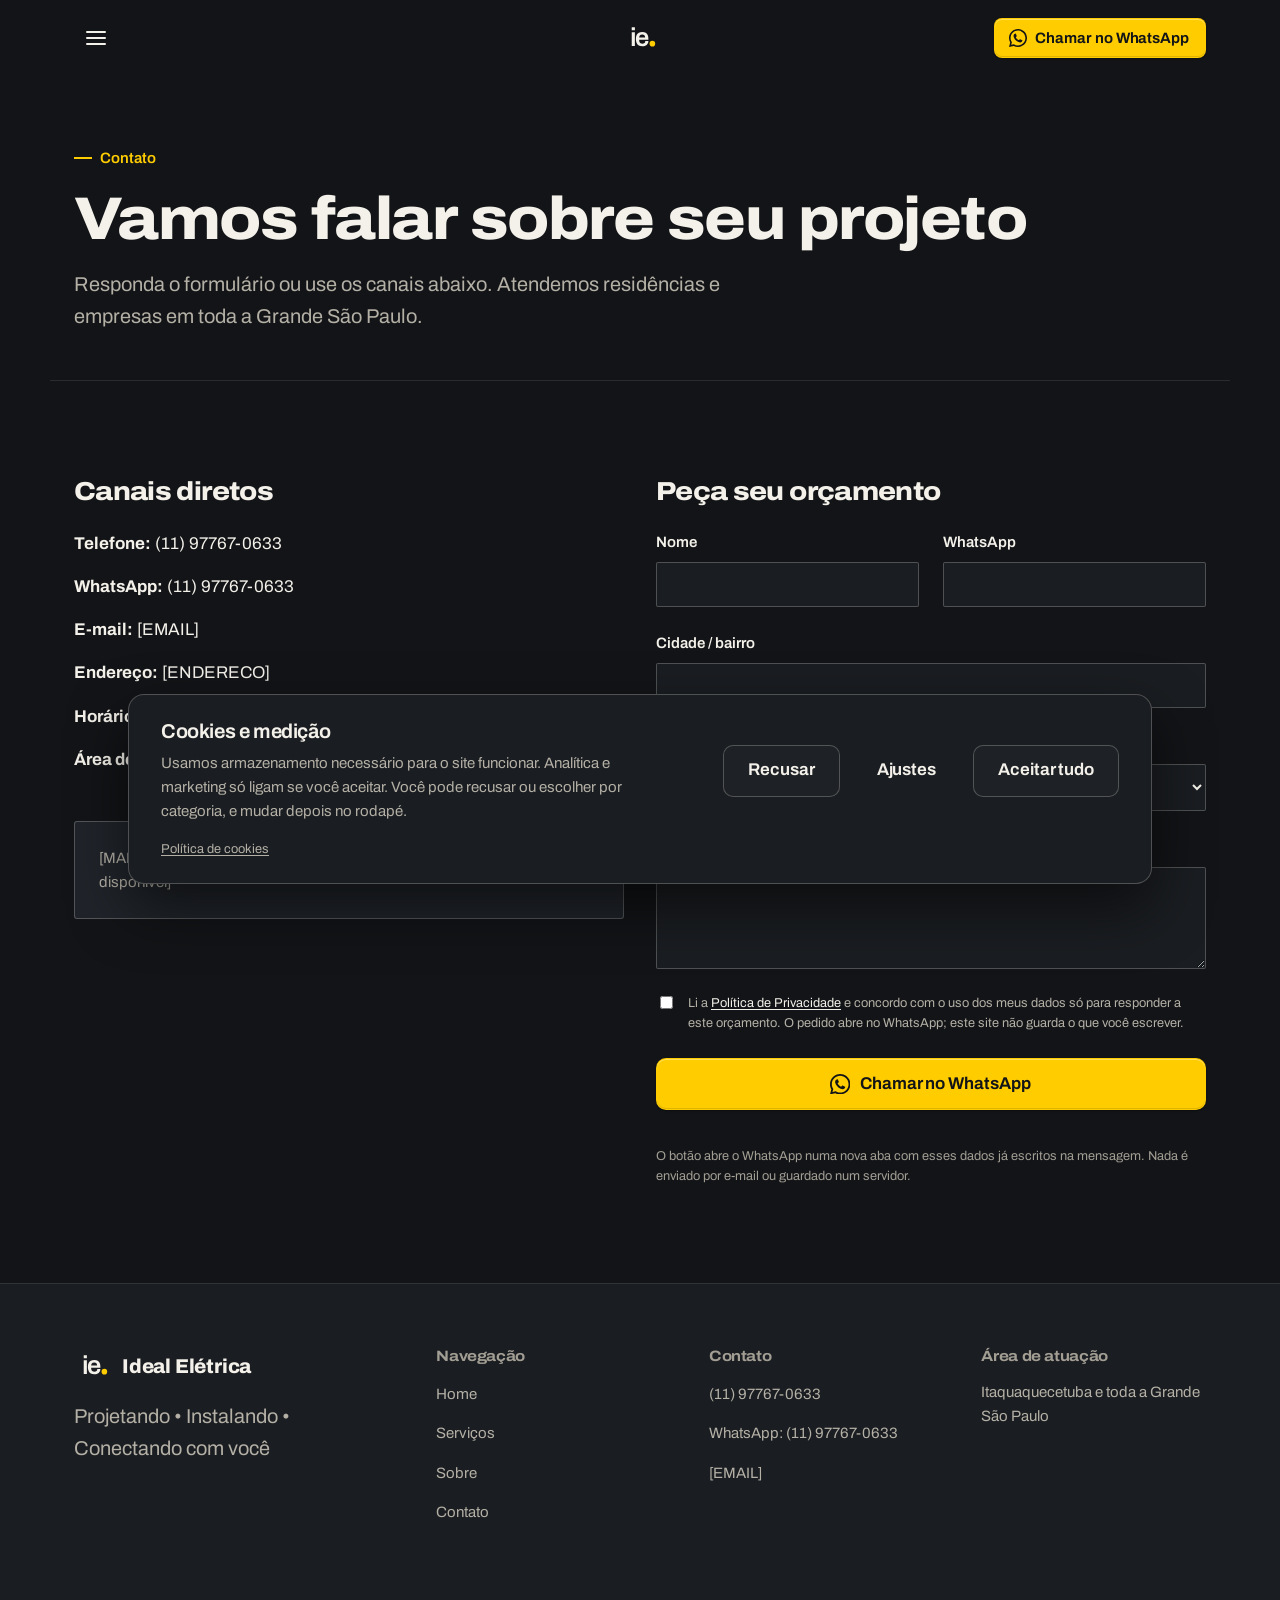
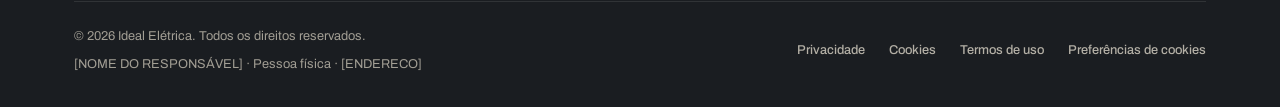
==== contato.html @ 099d7cb7 "Publicação do site da Ideal Elétrica em idealeletrica.com. Cópia limpa das páginas públicas, assets " ====
<!DOCTYPE html>
<html lang="pt-BR" data-logo="L3" data-paleta="P1">
<head>
  <meta charset="UTF-8" />
  <meta name="viewport" content="width=device-width, initial-scale=1" />
  <title>Contato — {{SITE_NAME}}</title>
  <meta name="description" content="Fale com a Ideal Elétrica para orçamento residencial, predial, industrial ou de reforma em Itaquaquecetuba e Grande São Paulo." />
  <meta name="theme-color" content="#121417" />
  <link rel="icon" href="assets/img/favicon.svg" type="image/svg+xml" />
  <link rel="canonical" href="https://idealeletrica.com/contato.html" />
  <meta property="og:url" content="https://idealeletrica.com/contato.html" />
  <link rel="preload" as="font" type="font/woff2" href="assets/fonts/archivo-variable-latin.woff2" crossorigin />
  <link rel="stylesheet" href="assets/css/style.css" />
  <!-- Consent Mode v2: tudo negado até a pessoa decidir. Não carrega ferramenta. -->
  <script>
    window.dataLayer = window.dataLayer || [];
    function gtag(){ dataLayer.push(arguments); }
    gtag("consent", "default", {
      ad_storage: "denied",
      ad_user_data: "denied",
      ad_personalization: "denied",
      analytics_storage: "denied",
      functionality_storage: "granted",
      security_storage: "granted",
      wait_for_update: 500
    });
  </script>
</head>
<body>
  <div id="scroll-sentinel" aria-hidden="true" style="position: absolute; top: 0; left: 0; width: 1px; height: 1px;"></div>
  <a href="#conteudo" class="skip-link">Ir para o conteúdo</a>

  <header class="header">
    <div class="container">
      <div class="header-start">
        <button class="nav-toggle" aria-label="Abrir menu" aria-expanded="false" aria-controls="mobile-menu">
          <span class="nav-toggle-bars"><span></span><span></span><span></span></span>
        </button>
      </div>
      <a href="index.html" class="brand" aria-label="Ideal Elétrica">
        <svg class="logo-svg" viewBox="0 0 64 64" aria-hidden="true" focusable="false"><g class="lg lg-L1"><rect class="f-a" x="4" y="4" width="56" height="56" rx="6"/><rect class="f-g" x="14" y="14" width="8" height="36"/><path class="f-g" d="M30 14h20v8H38v6h10v8H38v6h12v8H30z"/></g><g class="lg lg-L2"><path class="s-w" d="M8 56V34a10 10 0 0 1 10-10h38"/><path class="s-a" d="M22 56V44a6 6 0 0 1 6-6h28"/><path class="s-w" d="M36 56V52a2 2 0 0 1 2-2h18"/><path class="s-w" d="M8 10h48"/></g><g class="lg lg-L3"><path class="f-w" d="M17.29 18.08V12.74H22.9V18.08ZM17.29 46V21.8H22.9V46Z M36.28 46.55Q32.41 46.55 29.84 45.2Q27.26 43.84 25.98 41.03Q24.69 38.23 24.69 33.9Q24.69 29.53 25.98 26.75Q27.26 23.97 29.84 22.61Q32.41 21.25 36.28 21.25Q39.78 21.25 42.14 22.56Q44.51 23.87 45.71 26.59Q46.91 29.3 46.91 33.63V35.28H30.44Q30.53 37.54 31.13 39.08Q31.73 40.62 32.99 41.38Q34.26 42.14 36.33 42.14Q37.38 42.14 38.3 41.86Q39.22 41.58 39.91 41.01Q40.6 40.43 40.99 39.56Q41.39 38.69 41.39 37.54H46.91Q46.91 39.84 46.1 41.54Q45.3 43.24 43.85 44.34Q42.4 45.45 40.47 46Q38.53 46.55 36.28 46.55ZM30.53 31.33H41.06Q41.06 29.81 40.72 28.75Q40.37 27.69 39.75 27Q39.13 26.31 38.26 26.01Q37.38 25.71 36.28 25.71Q34.48 25.71 33.27 26.31Q32.05 26.91 31.4 28.15Q30.76 29.39 30.53 31.33Z"/><circle class="f-a" cx="54" cy="42" r="5"/></g><g class="lg lg-L4"><circle class="f-a" cx="14" cy="18" r="8"/><circle class="f-w" cx="50" cy="46" r="8"/><path class="s-w s-round" d="M14 26C14 44 50 20 50 38"/></g></svg>
      </a>
      <div class="header-end">
        <a href="#" data-site-href="wa" class="btn btn-primary btn-sm nav-cta"><svg class="btn-icon" viewBox="0 0 720 720" fill="currentColor" aria-hidden="true" focusable="false"><path d="M360,0C161.18,0,0,161.18,0,360c0,65.41,17.45,126.75,47.94,179.61L0,720l187.02-44.21c51.34,28.18,110.28,44.21,172.98,44.21,198.82,0,360-161.18,360-360S558.82,0,360,0ZM360,655.52c-60.17,0-116.13-17.98-162.82-48.87l-110.49,28.14,30.99-105.61c-33.53-47.93-53.2-106.26-53.2-169.19,0-163.21,132.31-295.52,295.52-295.52s295.52,132.31,295.52,295.52-132.31,295.52-295.52,295.52Z"/><path d="M444.35,407.52l87.1,41.06c4,1.88,6.56,5.94,6.2,10.34-.94,11.46-5.54,34.43-26.13,55.02-58.12,58.12-162.49-7.64-166.74-10.18-25.67-13.79-50.06-32.24-73.19-55.36-23.12-23.12-41.58-47.52-55.37-73.19-2.55-4.24-68.31-108.61-10.18-166.74,20.59-20.59,43.56-25.19,55.02-26.13,4.41-.36,8.46,2.2,10.34,6.2l41.07,87.1c1.94,4.12,1.09,9.02-2.13,12.24l-30.61,30.61c-6.62,6.62-8.56,16.93-4,25.11,11.17,20.03,26.19,39.32,43.59,57.07,17.75,17.4,37.04,32.43,57.07,43.59,8.18,4.56,18.48,2.62,25.11-4l30.61-30.61c3.22-3.22,8.12-4.08,12.24-2.13Z"/></svg>Chamar no WhatsApp</a>
      </div>
    </div>
  </header>

  <div class="mobile-menu" id="mobile-menu">
    <button type="button" class="mobile-menu-close" aria-label="Fechar menu">×</button>
    <nav class="mobile-menu-links" aria-label="Navegação principal">
      <a href="index.html">Home</a>
      <a href="servicos.html">Serviços</a>
      <a href="sobre.html">Sobre</a>
      <a href="contato.html" aria-current="page">Contato</a>
    </nav>
    <a href="#" data-site-href="wa" class="btn btn-primary"><svg class="btn-icon" viewBox="0 0 720 720" fill="currentColor" aria-hidden="true" focusable="false"><path d="M360,0C161.18,0,0,161.18,0,360c0,65.41,17.45,126.75,47.94,179.61L0,720l187.02-44.21c51.34,28.18,110.28,44.21,172.98,44.21,198.82,0,360-161.18,360-360S558.82,0,360,0ZM360,655.52c-60.17,0-116.13-17.98-162.82-48.87l-110.49,28.14,30.99-105.61c-33.53-47.93-53.2-106.26-53.2-169.19,0-163.21,132.31-295.52,295.52-295.52s295.52,132.31,295.52,295.52-132.31,295.52-295.52,295.52Z"/><path d="M444.35,407.52l87.1,41.06c4,1.88,6.56,5.94,6.2,10.34-.94,11.46-5.54,34.43-26.13,55.02-58.12,58.12-162.49-7.64-166.74-10.18-25.67-13.79-50.06-32.24-73.19-55.36-23.12-23.12-41.58-47.52-55.37-73.19-2.55-4.24-68.31-108.61-10.18-166.74,20.59-20.59,43.56-25.19,55.02-26.13,4.41-.36,8.46,2.2,10.34,6.2l41.07,87.1c1.94,4.12,1.09,9.02-2.13,12.24l-30.61,30.61c-6.62,6.62-8.56,16.93-4,25.11,11.17,20.03,26.19,39.32,43.59,57.07,17.75,17.4,37.04,32.43,57.07,43.59,8.18,4.56,18.48,2.62,25.11-4l30.61-30.61c3.22-3.22,8.12-4.08,12.24-2.13Z"/></svg>Chamar no WhatsApp</a>
  </div>

  <main id="conteudo">
    <div class="page-header container">
      <span class="eyebrow">Contato</span>
      <h1>Vamos falar sobre seu projeto</h1>
      <p class="lede">Responda o formulário ou use os canais abaixo. Atendemos residências e empresas em toda a Grande São Paulo.</p>
    </div>

    <section class="section container">
      <div class="grid grid-2">
        <div>
          <h2 style="font-size: var(--fs-lg); margin-bottom: var(--space-5);">Canais diretos</h2>

          <ul style="display: flex; flex-direction: column; gap: var(--space-4); margin-bottom: var(--space-7);">
            <li><strong>Telefone:</strong> <a data-site-href="phone" href="#"><span data-site="phone">[TELEFONE]</span></a></li>
            <li><strong>WhatsApp:</strong> <a data-site-href="wa" href="#"><span data-site="whatsappDisplay">[WHATSAPP]</span></a></li>
            <li><strong>E-mail:</strong> <a data-site-href="email" href="#"><span data-site="email">[EMAIL]</span></a></li>
            <li><strong>Endereço:</strong> <span data-site="address">[ENDERECO]</span></li>
            <li><strong>Horário de atendimento:</strong> [HORARIO DE ATENDIMENTO]</li>
            <li><strong>Área de atuação:</strong> <span data-site="serviceArea">Itaquaquecetuba e toda a Grande São Paulo</span></li>
          </ul>

          <div class="badge" style="display: flex; gap: var(--space-3); padding: var(--space-5); border-radius: var(--radius-md); align-items: flex-start; text-transform: none; font-weight: 400; font-size: var(--fs-sm);">
            <span>[MAPA: inserir aqui o embed do Google Maps com o endereço real quando disponível]</span>
          </div>
        </div>

        <div>
          <h2 style="font-size: var(--fs-lg); margin-bottom: var(--space-5);">Peça seu orçamento</h2>

          <form id="contact-form" class="form-grid" action="#" method="post">
            <div class="form-row-2">
              <div class="field">
                <label for="nome">Nome</label>
                <input type="text" id="nome" name="nome" required />
              </div>
              <div class="field">
                <label for="whatsapp">WhatsApp</label>
                <input type="tel" id="whatsapp" name="whatsapp" required />
              </div>
            </div>

            <div class="field">
              <label for="cidade">Cidade / bairro</label>
              <input type="text" id="cidade" name="cidade" />
            </div>

            <div class="field">
              <label for="servico">Serviço</label>
              <select id="servico" name="servico">
                <option value="residencial">Residencial</option>
                <option value="predial">Predial</option>
                <option value="industrial">Industrial</option>
                <option value="reforma">Reforma</option>
                <option value="outro">Não sei / outro</option>
              </select>
            </div>

            <div class="field">
              <label for="mensagem">Conte o que você precisa</label>
              <textarea id="mensagem" name="mensagem" rows="4" required></textarea>
            </div>

            <label class="field-check">
              <input type="checkbox" required />
              <span>Li a <a href="privacidade.html">Política de Privacidade</a> e concordo com o uso dos meus dados só para responder a este orçamento. O pedido abre no WhatsApp; este site não guarda o que você escrever.</span>
            </label>

            <button type="submit" class="btn btn-primary btn-block"><svg class="btn-icon" viewBox="0 0 720 720" fill="currentColor" aria-hidden="true" focusable="false"><path d="M360,0C161.18,0,0,161.18,0,360c0,65.41,17.45,126.75,47.94,179.61L0,720l187.02-44.21c51.34,28.18,110.28,44.21,172.98,44.21,198.82,0,360-161.18,360-360S558.82,0,360,0ZM360,655.52c-60.17,0-116.13-17.98-162.82-48.87l-110.49,28.14,30.99-105.61c-33.53-47.93-53.2-106.26-53.2-169.19,0-163.21,132.31-295.52,295.52-295.52s295.52,132.31,295.52,295.52-132.31,295.52-295.52,295.52Z"/><path d="M444.35,407.52l87.1,41.06c4,1.88,6.56,5.94,6.2,10.34-.94,11.46-5.54,34.43-26.13,55.02-58.12,58.12-162.49-7.64-166.74-10.18-25.67-13.79-50.06-32.24-73.19-55.36-23.12-23.12-41.58-47.52-55.37-73.19-2.55-4.24-68.31-108.61-10.18-166.74,20.59-20.59,43.56-25.19,55.02-26.13,4.41-.36,8.46,2.2,10.34,6.2l41.07,87.1c1.94,4.12,1.09,9.02-2.13,12.24l-30.61,30.61c-6.62,6.62-8.56,16.93-4,25.11,11.17,20.03,26.19,39.32,43.59,57.07,17.75,17.4,37.04,32.43,57.07,43.59,8.18,4.56,18.48,2.62,25.11-4l30.61-30.61c3.22-3.22,8.12-4.08,12.24-2.13Z"/></svg>Chamar no WhatsApp</button>
            <p role="status" class="form-feedback" aria-live="polite"></p>
            <p class="form-note">O botão abre o WhatsApp numa nova aba com esses dados já escritos na mensagem. Nada é enviado por e-mail ou guardado num servidor.</p>
          </form>
        </div>
      </div>
    </section>
  </main>

  <footer class="footer">
    <div class="container">
      <div class="footer-grid">
        <div>
          <a href="index.html" class="brand">
            <svg class="logo-svg" viewBox="0 0 64 64" aria-hidden="true" focusable="false"><g class="lg lg-L1"><rect class="f-a" x="4" y="4" width="56" height="56" rx="6"/><rect class="f-g" x="14" y="14" width="8" height="36"/><path class="f-g" d="M30 14h20v8H38v6h10v8H38v6h12v8H30z"/></g><g class="lg lg-L2"><path class="s-w" d="M8 56V34a10 10 0 0 1 10-10h38"/><path class="s-a" d="M22 56V44a6 6 0 0 1 6-6h28"/><path class="s-w" d="M36 56V52a2 2 0 0 1 2-2h18"/><path class="s-w" d="M8 10h48"/></g><g class="lg lg-L3"><path class="f-w" d="M17.29 18.08V12.74H22.9V18.08ZM17.29 46V21.8H22.9V46Z M36.28 46.55Q32.41 46.55 29.84 45.2Q27.26 43.84 25.98 41.03Q24.69 38.23 24.69 33.9Q24.69 29.53 25.98 26.75Q27.26 23.97 29.84 22.61Q32.41 21.25 36.28 21.25Q39.78 21.25 42.14 22.56Q44.51 23.87 45.71 26.59Q46.91 29.3 46.91 33.63V35.28H30.44Q30.53 37.54 31.13 39.08Q31.73 40.62 32.99 41.38Q34.26 42.14 36.33 42.14Q37.38 42.14 38.3 41.86Q39.22 41.58 39.91 41.01Q40.6 40.43 40.99 39.56Q41.39 38.69 41.39 37.54H46.91Q46.91 39.84 46.1 41.54Q45.3 43.24 43.85 44.34Q42.4 45.45 40.47 46Q38.53 46.55 36.28 46.55ZM30.53 31.33H41.06Q41.06 29.81 40.72 28.75Q40.37 27.69 39.75 27Q39.13 26.31 38.26 26.01Q37.38 25.71 36.28 25.71Q34.48 25.71 33.27 26.31Q32.05 26.91 31.4 28.15Q30.76 29.39 30.53 31.33Z"/><circle class="f-a" cx="54" cy="42" r="5"/></g><g class="lg lg-L4"><circle class="f-a" cx="14" cy="18" r="8"/><circle class="f-w" cx="50" cy="46" r="8"/><path class="s-w s-round" d="M14 26C14 44 50 20 50 38"/></g></svg>
            <span data-site="name">Ideal Elétrica</span>
          </a>
          <p class="lede" data-site="slogan" style="margin-top: var(--space-4);">Projetando • Instalando • Conectando com você</p>
        </div>
        <div>
          <h3>Navegação</h3>
          <ul>
            <li><a href="index.html">Home</a></li>
            <li><a href="servicos.html">Serviços</a></li>
            <li><a href="sobre.html">Sobre</a></li>
            <li><a href="contato.html">Contato</a></li>
          </ul>
        </div>
        <div>
          <h3>Contato</h3>
          <ul>
            <li><a data-site-href="phone" href="#"><span data-site="phone">[TELEFONE]</span></a></li>
            <li><a data-site-href="wa" href="#">WhatsApp: <span data-site="whatsappDisplay">[WHATSAPP]</span></a></li>
            <li><a data-site-href="email" href="#"><span data-site="email">[EMAIL]</span></a></li>
          </ul>
        </div>
        <div>
          <h3>Área de atuação</h3>
          <p class="text-muted" style="font-size: var(--fs-sm);" data-site="serviceArea">Itaquaquecetuba e toda a Grande São Paulo</p>
        </div>
      </div>
      <div class="footer-bottom">
        <div class="footer-legal">
          <span>© <span id="year"></span> <span data-site="name">Ideal Elétrica</span>. Todos os direitos reservados.</span>
          <span><span data-site="ownerName">[NOME DO RESPONSÁVEL]</span> · Pessoa física · <span data-site="address">[ENDERECO]</span></span>
        </div>
        <nav class="footer-legal-nav" aria-label="Informações legais">
          <a href="privacidade.html">Privacidade</a>
          <a href="cookies.html">Cookies</a>
          <a href="termos.html">Termos de uso</a>
          <button type="button" class="footer-consent" data-cmp-open>Preferências de cookies</button>
        </nav>
      </div>
    </div>
  </footer>

  <a href="#" data-site-href="wa" class="wa-float" aria-label="Chamar no WhatsApp">
    <svg viewBox="0 0 720 720" fill="currentColor" aria-hidden="true"><path d="M360,0C161.18,0,0,161.18,0,360c0,65.41,17.45,126.75,47.94,179.61L0,720l187.02-44.21c51.34,28.18,110.28,44.21,172.98,44.21,198.82,0,360-161.18,360-360S558.82,0,360,0ZM360,655.52c-60.17,0-116.13-17.98-162.82-48.87l-110.49,28.14,30.99-105.61c-33.53-47.93-53.2-106.26-53.2-169.19,0-163.21,132.31-295.52,295.52-295.52s295.52,132.31,295.52,295.52-132.31,295.52-295.52,295.52Z"/><path d="M444.35,407.52l87.1,41.06c4,1.88,6.56,5.94,6.2,10.34-.94,11.46-5.54,34.43-26.13,55.02-58.12,58.12-162.49-7.64-166.74-10.18-25.67-13.79-50.06-32.24-73.19-55.36-23.12-23.12-41.58-47.52-55.37-73.19-2.55-4.24-68.31-108.61-10.18-166.74,20.59-20.59,43.56-25.19,55.02-26.13,4.41-.36,8.46,2.2,10.34,6.2l41.07,87.1c1.94,4.12,1.09,9.02-2.13,12.24l-30.61,30.61c-6.62,6.62-8.56,16.93-4,25.11,11.17,20.03,26.19,39.32,43.59,57.07,17.75,17.4,37.04,32.43,57.07,43.59,8.18,4.56,18.48,2.62,25.11-4l30.61-30.61c3.22-3.22,8.12-4.08,12.24-2.13Z"/></svg>
  </a>

  <script src="assets/js/site-config.js"></script>
  <script src="assets/js/main.js"></script>
  <script src="assets/js/consent.js"></script>
  <script src="assets/js/measure.js"></script>
  <script>document.getElementById("year").textContent = new Date().getFullYear();</script>
</body>
</html>
---- assets/css/style.css ----
/* ============================================================
   STYLE — Ideal Elétrica (AV1)
   Um arquivo só (tokens + base + componentes) de propósito: cada
   <link> a mais é uma requisição bloqueando a primeira pintura da
   página. Three sections, nessa ordem, separadas por "======":
     1) TOKENS     — cores, fontes, espaçamento (TROQUE A MARCA AQUI)
     2) BASE       — reset e tipografia
     3) COMPONENTES — header, hero, botões, cards, formulário, footer

   Logo e paleta (AV3.1): o padrão fixo é L3 + P1. A votação continua
   trocando só os dois atributos da linha <html> de cada página
   (data-logo="L1".."L4" e data-paleta="P1".."P4"). Sem JavaScript.
   Os blocos de cada opção estão no fim deste arquivo (seção 4).
   ============================================================ */

/* Archivo Variable (Google Fonts, SIL OFL), mesmos arquivos que a Konk usa.
   Um eixo de peso (100–900) e de largura (62–125%) serve título e corpo. */
@font-face {
  font-family: "Archivo";
  font-style: normal;
  font-weight: 100 900;
  font-stretch: 62% 125%;
  font-display: swap;
  src: url("../fonts/archivo-variable-latin.woff2") format("woff2");
  unicode-range: U+0000-00FF, U+0131, U+0152-0153, U+02BB-02BC, U+02C6, U+02DA, U+02DC, U+0304, U+0308, U+0329, U+2000-206F, U+20AC, U+2122, U+2191, U+2193, U+2212, U+2215, U+FEFF, U+FFFD;
}

@font-face {
  font-family: "Archivo";
  font-style: normal;
  font-weight: 100 900;
  font-stretch: 62% 125%;
  font-display: swap;
  src: url("../fonts/archivo-variable-latin-ext.woff2") format("woff2");
  unicode-range: U+0100-02BA, U+02BD-02C5, U+02C7-02CC, U+02CE-02D7, U+02DD-02FF, U+0304, U+0308, U+0329, U+1D00-1DBF, U+1E00-1E9F, U+1EF2-1EFF, U+2020, U+20A0-20AB, U+20AD-20C0, U+2113, U+2C60-2C7F, U+A720-A7FF;
}

/* Pares de fonte da votação (F2–F4). Só baixam se html[data-fonte] as usar. SIL OFL, self-hosted. */
@font-face {
  font-family: "Space Grotesk";
  font-style: normal;
  font-weight: 400 700;
  font-display: swap;
  src: url("../fonts/space-grotesk-latin-ext-400700.woff2") format("woff2");
  unicode-range: U+0100-02BA, U+02BD-02C5, U+02C7-02CC, U+02CE-02D7, U+02DD-02FF, U+0304, U+0308, U+0329, U+1D00-1DBF, U+1E00-1E9F, U+1EF2-1EFF, U+2020, U+20A0-20AB, U+20AD-20C4, U+2113, U+2C60-2C7F, U+A720-A7FF;
}
@font-face {
  font-family: "Space Grotesk";
  font-style: normal;
  font-weight: 400 700;
  font-display: swap;
  src: url("../fonts/space-grotesk-latin-400700.woff2") format("woff2");
  unicode-range: U+0000-00FF, U+0131, U+0152-0153, U+02BB-02BC, U+02C6, U+02DA, U+02DC, U+0304, U+0308, U+0329, U+2000-206F, U+20AC, U+2122, U+2191, U+2193, U+2212, U+2215, U+FEFF, U+FFFD;
}
@font-face {
  font-family: "Newsreader";
  font-style: normal;
  font-weight: 400 800;
  font-display: swap;
  src: url("../fonts/newsreader-latin-ext-400800.woff2") format("woff2");
  unicode-range: U+0100-02BA, U+02BD-02C5, U+02C7-02CC, U+02CE-02D7, U+02DD-02FF, U+0304, U+0308, U+0329, U+1D00-1DBF, U+1E00-1E9F, U+1EF2-1EFF, U+2020, U+20A0-20AB, U+20AD-20C4, U+2113, U+2C60-2C7F, U+A720-A7FF;
}
@font-face {
  font-family: "Newsreader";
  font-style: normal;
  font-weight: 400 800;
  font-display: swap;
  src: url("../fonts/newsreader-latin-400800.woff2") format("woff2");
  unicode-range: U+0000-00FF, U+0131, U+0152-0153, U+02BB-02BC, U+02C6, U+02DA, U+02DC, U+0304, U+0308, U+0329, U+2000-206F, U+20AC, U+2122, U+2191, U+2193, U+2212, U+2215, U+FEFF, U+FFFD;
}
@font-face {
  font-family: "Source Sans 3";
  font-style: normal;
  font-weight: 400 700;
  font-display: swap;
  src: url("../fonts/source-sans-3-latin-ext-400700.woff2") format("woff2");
  unicode-range: U+0100-02BA, U+02BD-02C5, U+02C7-02CC, U+02CE-02D7, U+02DD-02FF, U+0304, U+0308, U+0329, U+1D00-1DBF, U+1E00-1E9F, U+1EF2-1EFF, U+2020, U+20A0-20AB, U+20AD-20C4, U+2113, U+2C60-2C7F, U+A720-A7FF;
}
@font-face {
  font-family: "Source Sans 3";
  font-style: normal;
  font-weight: 400 700;
  font-display: swap;
  src: url("../fonts/source-sans-3-latin-400700.woff2") format("woff2");
  unicode-range: U+0000-00FF, U+0131, U+0152-0153, U+02BB-02BC, U+02C6, U+02DA, U+02DC, U+0304, U+0308, U+0329, U+2000-206F, U+20AC, U+2122, U+2191, U+2193, U+2212, U+2215, U+FEFF, U+FFFD;
}
@font-face {
  font-family: "Outfit";
  font-style: normal;
  font-weight: 400 800;
  font-display: swap;
  src: url("../fonts/outfit-latin-ext-400800.woff2") format("woff2");
  unicode-range: U+0100-02BA, U+02BD-02C5, U+02C7-02CC, U+02CE-02D7, U+02DD-02FF, U+0304, U+0308, U+0329, U+1D00-1DBF, U+1E00-1E9F, U+1EF2-1EFF, U+2020, U+20A0-20AB, U+20AD-20C4, U+2113, U+2C60-2C7F, U+A720-A7FF;
}
@font-face {
  font-family: "Outfit";
  font-style: normal;
  font-weight: 400 800;
  font-display: swap;
  src: url("../fonts/outfit-latin-400800.woff2") format("woff2");
  unicode-range: U+0000-00FF, U+0131, U+0152-0153, U+02BB-02BC, U+02C6, U+02DA, U+02DC, U+0304, U+0308, U+0329, U+2000-206F, U+20AC, U+2122, U+2191, U+2193, U+2212, U+2215, U+FEFF, U+FFFD;
}

:root {
  /* ---- Cor (AV3): grafite + amarelo elétrico. Contraste AA conferido:
     texto #f4f1ea em #121417 = 16:1; muted #b4b0a6 = 8,6:1; amarelo #ffcc00 em #121417 = 12,6:1;
     texto escuro #121417 sobre amarelo = 12,6:1. Amarelo nunca em fundo claro. ---- */
  --color-bg: #121417;
  --color-bg-elevated: #1a1d21;
  --color-surface: #20242a;
  --color-surface-2: #2a2f36;
  --color-border: rgba(244, 241, 234, 0.1);
  --color-border-strong: rgba(244, 241, 234, 0.24);

  --color-ink: #0b0c0e;
  --color-ink-soft: #2a2f36;
  --color-white: #f4f1ea;

  --color-text: #f4f1ea;
  --color-text-muted: #b4b0a6;
  --color-text-faint: #a29e94;

  --color-accent-amarelo: #ffcc00;
  --color-accent-amarelo-strong: #ffd83d;

  --color-accent: var(--color-accent-amarelo);
  --color-accent-strong: var(--color-accent-amarelo-strong);
  --color-on-accent: #121417;

  --color-success: #ffcc00;
  --color-danger: #ff8a73;

  /* ---- Tipografia ---- */
  --font-display: "Archivo", "Arial Narrow", sans-serif;
  --font-body: "Archivo", system-ui, -apple-system, "Segoe UI", sans-serif;

/* Pares da votação. F1 = o padrão (Archivo), já definido acima. */
html[data-fonte="F2"] {
  --font-display: "Space Grotesk", system-ui, sans-serif;
  --font-body: "Space Grotesk", system-ui, sans-serif;
}
html[data-fonte="F3"] {
  --font-display: "Newsreader", "Times New Roman", serif;
  --font-body: "Source Sans 3", system-ui, sans-serif;
}
html[data-fonte="F4"] {
  --font-display: "Outfit", system-ui, sans-serif;
  --font-body: "Outfit", system-ui, sans-serif;
}
html[data-fonte="F2"] body,
html[data-fonte="F3"] body,
html[data-fonte="F4"] body,
html[data-fonte="F2"] .brand,
html[data-fonte="F3"] .brand,
html[data-fonte="F4"] .brand {
  font-variation-settings: normal;
}
html[data-fonte="F3"] :is(h1, h2, h3, .hero-title, .brand, .intro-word-inner) {
  font-variation-settings: "opsz" 72;
  font-weight: 650;
}

  --fs-xs: clamp(0.75rem, 0.72rem + 0.1vw, 0.8125rem);
  --fs-sm: clamp(0.875rem, 0.84rem + 0.15vw, 0.9375rem);
  --fs-base: clamp(1rem, 0.96rem + 0.2vw, 1.0625rem); /* chega a 17px, como a Konk */
  --fs-md: clamp(1.125rem, 1.05rem + 0.3vw, 1.25rem);
  --fs-lg: clamp(1.375rem, 1.25rem + 0.5vw, 1.625rem);
  --fs-xl: clamp(1.75rem, 1.5rem + 1vw, 2.25rem);
  --fs-2xl: clamp(2.1rem, 1.8rem + 1.5vw, 3rem);
  --fs-3xl: clamp(2.5rem, 2rem + 2.2vw, 4rem);

  --lh-tight: 1.1;
  --lh-snug: 1.3;
  --lh-normal: 1.6;

  --ls-tight: -0.01em;
  --ls-wide: 0.02em;
  --ls-wider: 0.06em;

  /* ---- Espaçamento (escala base 4px) ---- */
  --space-1: 0.25rem;
  --space-2: 0.5rem;
  --space-3: 0.75rem;
  --space-4: 1rem;
  --space-5: 1.5rem;
  --space-6: 2rem;
  --space-7: 3rem;
  --space-8: 4rem;
  --space-9: 6rem;
  --space-10: 8rem;

  /* ---- Raios: canto reto/pequeno, sem pílula ---- */
  --radius-sm: 2px;
  --radius-md: 3px;
  --radius-lg: 4px;
  /* Botão tem raio próprio: o canto de 3px deixava o botão com cara de caixa. */
  --radius-btn: 10px;
  --radius-btn-sm: 8px;

  /* ---- Sombras (tingidas na cor da tinta, nunca preto puro) ---- */
  --shadow-sm: 0 1px 3px rgba(0,0,0,.4);
  --shadow-md: 0 10px 28px rgba(0,0,0,.45);
  --shadow-lg: 0 24px 56px rgba(0,0,0,.55);

  /* ---- Transições ---- */
  --ease-out: cubic-bezier(0.23, 1, 0.32, 1);
  --ease-in-out: cubic-bezier(0.77, 0, 0.175, 1);
  --t-fast: 150ms var(--ease-out);
  --t-base: 250ms var(--ease-out);
  --t-slow: 420ms var(--ease-out);

  /* ---- Layout ---- */
  --container-max: 1180px;
  --container-pad: var(--space-5);
  --header-h: 76px;

  --bp-sm: 560px;
  --bp-md: 768px;
  --bp-lg: 1024px;
  --bp-xl: 1280px;
}


/* ============================================================
   BASE — reset, tipografia e utilitários
   ============================================================ */

*,
*::before,
*::after {
  box-sizing: border-box;
}

html {
  -webkit-text-size-adjust: 100%;
  scroll-behavior: smooth;
}

@media (prefers-reduced-motion: reduce) {
  html {
    scroll-behavior: auto;
  }
  *,
  *::before,
  *::after {
    animation-duration: 0.01ms !important;
    animation-iteration-count: 1 !important;
    transition-duration: 0.01ms !important;
    scroll-behavior: auto !important;
  }
}

body {
  margin: 0;
  background: var(--color-bg);
  color: var(--color-text);
  font-family: var(--font-body);
  font-size: var(--fs-base);
  line-height: var(--lh-normal);
  font-variation-settings: "wdth" 100;
  -webkit-font-smoothing: antialiased;
}

img,
svg {
  max-width: 100%;
  display: block;
}

a {
  color: inherit;
  text-decoration: none;
}

ul,
ol {
  margin: 0;
  padding: 0;
  list-style: none;
}

h1,
h2,
h3,
h4,
p,
figure {
  margin: 0;
}

h1,
h2,
h3,
h4 {
  font-family: var(--font-display);
  font-weight: 800;
  font-variation-settings: "wdth" 112;
  line-height: var(--lh-tight);
  letter-spacing: -0.025em;
  text-wrap: balance;
}

p {
  text-wrap: pretty;
}

::selection {
  background: var(--color-accent);
  color: var(--color-on-accent);
}

h1 {
  font-size: var(--fs-3xl);
}
h2 {
  font-size: var(--fs-2xl);
}
h3 {
  font-size: var(--fs-xl);
}
h4 {
  font-size: var(--fs-md);
}

button,
input,
textarea,
select {
  font-family: inherit;
  font-size: inherit;
  color: inherit;
}

button {
  cursor: pointer;
  background: none;
  border: none;
}

:focus-visible {
  outline: 2px solid var(--color-accent);
  outline-offset: 3px;
  border-radius: var(--radius-sm);
}

/* ---- Skip link (acessibilidade) ---- */
.skip-link {
  position: absolute;
  left: -999px;
  top: 0;
  z-index: 200;
  background: var(--color-accent);
  color: var(--color-on-accent);
  padding: var(--space-2) var(--space-4);
  font-weight: 600;
  border-radius: var(--radius-sm);
}
.skip-link:focus {
  left: var(--space-3);
  top: var(--space-3);
}

/* ---- Layout utilitário ---- */
.container {
  width: 100%;
  max-width: var(--container-max);
  margin-inline: auto;
  padding-inline: var(--container-pad);
}

.section {
  padding-block: var(--space-9);
}

.section-head {
  max-width: 640px;
  margin-bottom: var(--space-7);
}

.section-head.center {
  margin-inline: auto;
  text-align: center;
}

.eyebrow {
  display: inline-flex;
  align-items: center;
  gap: var(--space-2);
  font-family: var(--font-body);
  font-size: var(--fs-sm);
  font-weight: 600;
  color: var(--color-accent);
  margin-bottom: var(--space-3);
}

.eyebrow::before {
  content: "";
  width: 18px;
  height: 2px;
  background: var(--color-accent);
  display: inline-block;
  flex-shrink: 0;
}

.lede {
  font-size: var(--fs-md);
  color: var(--color-text-muted);
  margin-top: var(--space-4);
  /* medida de leitura: em servicos.html a linha passava de 120 caracteres */
  max-width: 60ch;
}
.section-head.center .lede {
  margin-inline: auto;
}

.text-muted {
  color: var(--color-text-muted);
}

.visually-hidden {
  position: absolute !important;
  width: 1px;
  height: 1px;
  overflow: hidden;
  clip: rect(0 0 0 0);
  white-space: nowrap;
}

.grid {
  display: grid;
  gap: var(--space-6);
}

@media (min-width: 768px) {
  .grid-2 {
    grid-template-columns: repeat(2, 1fr);
  }
  .grid-3 {
    grid-template-columns: repeat(3, 1fr);
  }
}

@media (min-width: 1024px) {
  .grid-4 {
    grid-template-columns: repeat(4, 1fr);
  }
}

/* ---- Revelação por rolagem ----
   Visível por padrão (sem JS, o conteúdo todo aparece).
   Só fica oculto/deslocado quando html.motion confirma que o
   GSAP/ScrollTrigger carregaram E prefers-reduced-motion não
   está ativo. Ver assets/js/scroll-cinema.js. */
.reveal {
  opacity: 1;
  transform: none;
}

html.motion .reveal {
  opacity: 0;
  transform: translateY(28px);
  will-change: transform, opacity;
}

html.force-visible .reveal {
  opacity: 1 !important;
  transform: none !important;
}

/* ============================================================
   COMPONENTES — header, hero, botões, cards, cta, form,
   depoimentos, faq, footer
   ============================================================ */

/* ---- Botões ----
   Padrão de componente premium (anatomia do botão do Geist/Vercel e do
   Stripe): altura fixa em vez de padding solto, raio próprio de 10px
   (cards, fotos e campos seguem no canto pequeno), peso 650, realce interno
   de 1px no primário, hover com brilho + 1px de elevação, active com
   "press" curto e anel de foco duplo (folga na cor do fundo + anel).
   Contraste: #121417 sobre #ffcc00 = 12,6:1 (AA e AAA). */
.btn {
  --btn-h: 52px;
  --btn-px: 1.5rem;
  --btn-radius: var(--radius-btn);
  --btn-ring: var(--color-text);
  position: relative;
  display: inline-flex;
  align-items: center;
  justify-content: center;
  gap: 0.625rem;
  min-height: var(--btn-h);
  padding: 0 var(--btn-px);
  border-radius: var(--btn-radius);
  border: 1px solid transparent;
  font-family: var(--font-body);
  font-size: var(--fs-base);
  font-weight: 650;
  line-height: 1.2;
  letter-spacing: -0.005em;
  white-space: nowrap;
  text-align: center;
  cursor: pointer;
  user-select: none;
  -webkit-tap-highlight-color: transparent;
  transition:
    transform 160ms var(--ease-out),
    box-shadow 200ms var(--ease-out),
    background-color 160ms var(--ease-out),
    border-color 160ms var(--ease-out),
    color 160ms var(--ease-out);
}

.btn-icon {
  width: 1.2em;
  height: 1.2em;
  flex-shrink: 0;
  margin-inline-start: -0.125rem;
}
.btn-icon--end {
  margin-inline: 0 -0.25rem;
  transition: transform 200ms var(--ease-out);
}

.btn:focus-visible {
  /* outline transparente mantém o anel no modo de alto contraste do Windows */
  outline: 2px solid transparent;
  outline-offset: 2px;
  box-shadow: 0 0 0 2px var(--color-bg), 0 0 0 4px var(--btn-ring);
}

.btn:active {
  transform: translateY(0) scale(0.97);
  transition-duration: 80ms;
}

@media (hover: hover) and (pointer: fine) {
  .btn:hover {
    transform: translateY(-1px);
  }
  .btn:hover .btn-icon--end {
    transform: translateX(3px);
  }
  .btn:active {
    transform: translateY(0) scale(0.97);
  }
}

/* Primário: amarelo sólido, realce interno no topo e sombra com deslocamento */
.btn-primary {
  background: var(--color-accent);
  color: var(--color-on-accent);
  box-shadow:
    inset 0 1px 0 rgba(255, 255, 255, 0.35),
    inset 0 -1px 0 rgba(0, 0, 0, 0.12),
    0 1px 2px rgba(0, 0, 0, 0.3);
}
.btn-primary:hover {
  background: var(--color-accent-strong);
  box-shadow:
    inset 0 1px 0 rgba(255, 255, 255, 0.4),
    inset 0 -1px 0 rgba(0, 0, 0, 0.12),
    0 6px 18px -6px rgba(0, 0, 0, 0.55);
}
.btn-primary:active {
  background: var(--color-accent);
  box-shadow: inset 0 1px 2px rgba(0, 0, 0, 0.18);
}
.btn-primary:focus-visible {
  box-shadow:
    inset 0 1px 0 rgba(255, 255, 255, 0.35),
    0 0 0 2px var(--color-bg),
    0 0 0 4px var(--btn-ring);
}

/* Outline: contorno de 1px, véu claro no hover */
.btn-outline {
  background: rgba(244, 241, 234, 0.02);
  border-color: var(--color-border-strong);
  color: var(--color-text);
  --btn-ring: var(--color-accent);
}
.btn-outline:hover {
  background: rgba(244, 241, 234, 0.07);
  border-color: rgba(244, 241, 234, 0.42);
}
.btn-outline:active {
  background: rgba(244, 241, 234, 0.1);
}

/* Ghost: sem contorno, só o véu aparece na interação */
.btn-ghost {
  background: transparent;
  color: var(--color-text);
  --btn-ring: var(--color-accent);
}
.btn-ghost:hover {
  background: rgba(244, 241, 234, 0.07);
}
.btn-ghost:active {
  background: rgba(244, 241, 234, 0.11);
}

.btn-block {
  width: 100%;
}

/* Compacto (cabeçalho): 40px de altura, raio menor na mesma família */
.btn-sm {
  --btn-h: 40px;
  --btn-px: 1rem;
  --btn-radius: var(--radius-btn-sm);
  gap: 0.5rem;
  font-size: var(--fs-sm);
}

/* P4: superfície clara não leva amarelo de fundo; o primário vira tinta
   escura. Nas faixas escuras (header, hero, menu, CTA, rodapé) volta o amarelo. */
html[data-paleta="P4"] .btn-primary {
  background: #121417;
  color: #f4f1ea;
}
html[data-paleta="P4"] .btn-primary:hover {
  background: #2a2f36;
}
html[data-paleta="P4"] .btn-outline:hover,
html[data-paleta="P4"] .btn-ghost:hover {
  background: rgba(18, 20, 23, 0.06);
  border-color: var(--color-border-strong);
}
html[data-paleta="P4"] :is(.btn-outline, .btn-ghost) {
  --btn-ring: var(--color-text);
}
html[data-paleta="P4"] :is(.header, .hero, .scene--full, .mobile-menu, .cta-band, .footer) .btn-primary {
  background: var(--color-accent);
  color: var(--color-on-accent);
}
html[data-paleta="P4"] :is(.header, .hero, .scene--full, .mobile-menu, .cta-band, .footer) .btn-primary:hover {
  background: var(--color-accent-strong);
}

/* ---- Header / Nav (mesma cor da hero: uma peça só) ---- */
.header {
  position: sticky;
  top: 0;
  z-index: 80;
  height: var(--header-h);
  display: flex;
  align-items: center;
  background: var(--color-bg);
  /* Sem border-bottom: a linha de 1px (mesmo transparente) marcava
     o fim do header e impedia que ele parecesse flutuar sobre a hero. */
  border-bottom: 0;
  transition: box-shadow var(--t-base), background-color var(--t-base);
}

/* Home: header transparente sobre a hero; vira sólido ao sair dela */
.header--over {
  margin-bottom: calc(-1 * var(--header-h));
  background: linear-gradient(180deg, rgba(11, 12, 14, 0.7), rgba(11, 12, 14, 0));
  color: var(--color-white);
  transition: background-color var(--t-base), color var(--t-base), box-shadow var(--t-base);
}
.header--over .nav-toggle-bars span {
  background: var(--color-white);
}
.header--over.is-scrolled {
  background: var(--color-bg);
  color: var(--color-white);
}
.header--over.is-scrolled .nav-toggle-bars span {
  background: var(--color-white);
}

.header.is-scrolled {
  /* Sem filete de borda: só um véu de sombra bem suave, se houver. */
  box-shadow: 0 8px 24px rgba(0, 0, 0, 0.18);
}

.header .container {
  display: grid;
  grid-template-columns: 1fr auto 1fr;
  align-items: center;
  gap: var(--space-4);
}

.brand {
  display: flex;
  align-items: center;
  justify-content: center;
  gap: var(--space-3);
  grid-column: 2;
  font-family: var(--font-display);
  font-weight: 800;
  font-size: var(--fs-md);
  letter-spacing: var(--ls-tight);
}

.brand img {
  width: 36px;
  height: 36px;
}

.header-start,
.header-end {
  display: flex;
  align-items: center;
}
.header-end {
  justify-content: flex-end;
}

.nav-cta {
  display: none;
}

.nav-toggle {
  position: relative;
  display: inline-flex;
  align-items: center;
  justify-content: center;
  width: 44px;
  height: 44px;
  border-radius: var(--radius-sm);
}

.nav-toggle-bars {
  position: relative;
  width: 20px;
  height: 14px;
}

.nav-toggle-bars span {
  position: absolute;
  left: 0;
  width: 100%;
  height: 2px;
  background: var(--color-white);
  border-radius: 2px;
  transition: transform var(--t-base), opacity var(--t-base);
}
.nav-toggle-bars span:nth-child(1) {
  top: 0;
}
.nav-toggle-bars span:nth-child(2) {
  top: 6px;
}
.nav-toggle-bars span:nth-child(3) {
  top: 12px;
}

.nav-toggle[aria-expanded="true"] .nav-toggle-bars span:nth-child(1) {
  transform: translateY(6px) rotate(45deg);
}
.nav-toggle[aria-expanded="true"] .nav-toggle-bars span:nth-child(2) {
  opacity: 0;
}
.nav-toggle[aria-expanded="true"] .nav-toggle-bars span:nth-child(3) {
  transform: translateY(-6px) rotate(-45deg);
}

@media (min-width: 1024px) {
  .nav-cta {
    display: inline-flex;
  }
}

/* ---- Menu tela cheia ---- */
.mobile-menu {
  position: fixed;
  inset: 0;
  z-index: 90;
  background: var(--color-ink);
  color: var(--color-white);
  padding: var(--space-9) var(--container-pad) var(--space-6);
  display: flex;
  flex-direction: column;
  justify-content: center;
  gap: var(--space-5);
  visibility: hidden;
  opacity: 0;
  transition: opacity var(--t-slow), visibility 0s linear var(--t-slow);
}

.mobile-menu.is-open {
  visibility: visible;
  opacity: 1;
  transition: opacity var(--t-slow);
}

.mobile-menu-links {
  display: flex;
  flex-direction: column;
  gap: var(--space-2);
}

.mobile-menu-links a {
  font-family: var(--font-display);
  font-weight: 700;
  font-size: var(--fs-2xl);
  border-bottom: 1px solid rgba(244, 241, 234, 0.12);
  padding-block: var(--space-3);
  opacity: 0;
  transform: translateY(16px);
  transition: opacity var(--t-slow), transform var(--t-slow);
}

.mobile-menu.is-open .mobile-menu-links a {
  opacity: 1;
  transform: translateY(0);
}
.mobile-menu.is-open .mobile-menu-links a:nth-child(1) { transition-delay: 60ms; }
.mobile-menu.is-open .mobile-menu-links a:nth-child(2) { transition-delay: 110ms; }
.mobile-menu.is-open .mobile-menu-links a:nth-child(3) { transition-delay: 160ms; }
.mobile-menu.is-open .mobile-menu-links a:nth-child(4) { transition-delay: 210ms; }

.mobile-menu .btn-primary {
  align-self: flex-start;
  max-width: 100%;
  /* não herda o --fs-2xl dos links do menu: em 375px estourava a largura */
  font-size: var(--fs-md);
  border-bottom: none;
  opacity: 0;
  transform: translateY(16px);
  transition: opacity var(--t-slow), transform var(--t-slow), background-color 160ms var(--ease-out), box-shadow 200ms var(--ease-out);
  transition-delay: 260ms, 260ms, 0s, 0s;
}
.mobile-menu.is-open .btn-primary {
  opacity: 1;
  transform: translateY(0);
}
.mobile-menu.is-open .btn-primary:active {
  transform: scale(0.97);
}

.mobile-menu-close {
  position: absolute;
  top: var(--space-5);
  right: var(--container-pad);
  width: 44px;
  height: 44px;
  color: var(--color-white);
}

/* ---- Hero ---- */
.hero {
  position: relative;
  overflow: hidden;
  background: var(--color-bg);
}

.hero-inner {
  position: relative;
  min-height: 100dvh;
  display: flex;
  align-items: center;
  padding-block: calc(var(--space-7) + var(--header-h)) var(--space-7);
}

.hero-media {
  position: absolute;
  inset: 0;
  z-index: 0;
}

.hero-media img {
  width: 100%;
  height: 100%;
  object-fit: cover;
  object-position: center 65%;
}

.hero-media::after {
  content: "";
  position: absolute;
  inset: 0;
  background: linear-gradient(100deg, rgba(11, 12, 14, 0.88) 0%, rgba(11, 12, 14, 0.55) 46%, rgba(11, 12, 14, 0.2) 72%);
}

.hero .container {
  position: relative;
  z-index: 1;
}

.hero-content {
  max-width: 620px;
  color: var(--color-white);
}

.hero-title {
  font-size: var(--fs-3xl);
  color: var(--color-white);
}

.hero-title em {
  font-style: normal;
  color: var(--color-accent-amarelo);
}

.hero .lede {
  color: rgba(244, 241, 234, 0.86);
  max-width: 50ch;
}

.hero-actions {
  display: flex;
  flex-wrap: wrap;
  gap: var(--space-4);
  margin-top: var(--space-6);
}

.hero-trust {
  display: block;
  margin-top: var(--space-7);
  padding-top: var(--space-5);
  max-width: 38rem;
  border-top: none;
  box-shadow: inset 0 1px 0 rgba(244, 241, 234, 0.28);
  font-size: var(--fs-sm);
  font-weight: 500;
  letter-spacing: 0.01em;
  line-height: 1.55;
  color: rgba(244, 241, 234, 0.82);
}

.hero-trust-item {
  display: inline;
}

.hero-trust-item + .hero-trust-item::before {
  content: "  ·  ";
  color: var(--color-accent-amarelo);
  font-weight: 700;
  white-space: pre;
}

.hero-trust-item img {
  display: none;
}

@media (max-width: 1023px) {
  .hero-trust {
    padding-right: 4.5rem; /* folga para o botão flutuante do WhatsApp */
  }
}


.hero .eyebrow {
  color: rgba(244, 241, 234, 0.86);
}
.hero .eyebrow::before {
  background: var(--color-accent-amarelo);
}

/* Sobre a foto o contorno precisa de mais corpo e um véu para ler */
.hero .btn-outline {
  border-color: rgba(244, 241, 234, 0.5);
  background: rgba(11, 12, 14, 0.28);
  color: var(--color-white);
}
.hero .btn-outline:hover {
  border-color: rgba(244, 241, 234, 0.75);
  background: rgba(11, 12, 14, 0.42);
}

/* ---- Cards de serviço ---- */
.card {
  background: var(--color-bg-elevated);
  border: 1px solid var(--color-border);
  border-left: 3px solid var(--color-accent);
  border-radius: var(--radius-md);
  padding: var(--space-6);
  transition: transform var(--t-base), box-shadow var(--t-base), border-color var(--t-base);
}

.card:hover {
  transform: translateY(-4px);
  box-shadow: var(--shadow-md);
  border-color: var(--color-border-strong);
}

.card-icon {
  width: 44px;
  height: 44px;
  margin-bottom: var(--space-5);
}

.card h3 {
  font-size: var(--fs-md);
  margin-bottom: var(--space-2);
}

.card p {
  color: var(--color-text-muted);
  font-size: var(--fs-sm);
}

.card-link {
  display: inline-flex;
  align-items: center;
  gap: var(--space-1);
  margin-top: var(--space-4);
  font-size: var(--fs-sm);
  font-weight: 700;
  color: var(--color-accent);
}

/* ---- Segmentação de público (tabs residencial/empresas) ---- */
.audience-tabs {
  display: inline-flex;
  gap: var(--space-2);
  background: var(--color-surface);
  border: 1px solid var(--color-border);
  border-radius: var(--radius-md);
  padding: var(--space-1);
  margin-bottom: var(--space-7);
}

.audience-tab {
  padding: var(--space-2) var(--space-5);
  border-radius: var(--radius-sm);
  font-size: var(--fs-sm);
  font-weight: 700;
  background: transparent;
  color: var(--color-text-muted);
}

.audience-tab[aria-selected="true"] {
  background: var(--color-accent);
  color: var(--color-on-accent);
}

.audience-panel[hidden] {
  display: none;
}

/* ---- Faixa de CTA ---- */
.cta-band {
  background: var(--color-ink);
  color: var(--color-white);
  border-radius: var(--radius-lg);
  padding: var(--space-8);
  display: flex;
  flex-wrap: wrap;
  align-items: center;
  justify-content: space-between;
  gap: var(--space-6);
}

.cta-band h2 {
  color: var(--color-white);
  font-size: var(--fs-xl);
  max-width: 520px;
}

/* ---- Depoimentos ---- */
.testimonial {
  background: var(--color-bg-elevated);
  border: 1px solid var(--color-border);
  border-radius: var(--radius-md);
  padding: var(--space-6);
  display: flex;
  flex-direction: column;
  gap: var(--space-4);
}

.testimonial blockquote {
  font-size: var(--fs-md);
  line-height: var(--lh-snug);
}

.testimonial-author {
  display: flex;
  align-items: center;
  gap: var(--space-3);
  margin-top: auto;
}

.testimonial-author img {
  width: 44px;
  height: 44px;
  border-radius: 50%;
}

.testimonial-author strong {
  display: block;
  font-size: var(--fs-sm);
}

.testimonial-author span {
  font-size: var(--fs-xs);
  color: var(--color-text-faint);
}

/* ---- FAQ (accordion nativo) ---- */
.faq-item {
  border-bottom: 1px solid var(--color-border);
}

.faq-item summary {
  display: flex;
  align-items: center;
  justify-content: space-between;
  gap: var(--space-4);
  padding-block: var(--space-5);
  font-family: var(--font-display);
  font-weight: 700;
  font-size: var(--fs-md);
  cursor: pointer;
  list-style: none;
}

.faq-item summary::-webkit-details-marker {
  display: none;
}

.faq-item summary::after {
  content: "+";
  font-size: var(--fs-xl);
  color: var(--color-accent);
  font-family: var(--font-body);
  flex-shrink: 0;
}

.faq-item[open] summary::after {
  content: "\2013";
}

.faq-item p {
  padding-bottom: var(--space-5);
  color: var(--color-text-muted);
  max-width: 640px;
}

/* ---- Formulário de contato ---- */
.form-grid {
  display: grid;
  gap: var(--space-5);
}

@media (min-width: 640px) {
  .form-row-2 {
    grid-template-columns: 1fr 1fr;
    display: grid;
    gap: var(--space-5);
  }
}

.field {
  display: flex;
  flex-direction: column;
  gap: var(--space-2);
}

.field label {
  font-size: var(--fs-sm);
  font-weight: 600;
}

.field input,
.field select,
.field textarea {
  background: var(--color-bg-elevated);
  border: 1px solid var(--color-border-strong);
  border-radius: var(--radius-sm);
  padding: var(--space-3) var(--space-4);
  color: var(--color-text);
}

.field input::placeholder,
.field textarea::placeholder {
  color: var(--color-text-faint);
}

.field input:focus,
.field select:focus,
.field textarea:focus {
  border-color: var(--color-accent);
}

.field-check {
  display: flex;
  align-items: flex-start;
  gap: var(--space-3);
  font-size: var(--fs-xs);
  color: var(--color-text-muted);
}

.field-check input {
  margin-top: 3px;
}

.field-check a {
  color: var(--color-text);
  text-decoration: underline;
  text-underline-offset: 0.18em;
}

.field-check a:hover {
  color: var(--color-accent);
}

.form-note {
  font-size: var(--fs-xs);
  color: var(--color-text-faint);
  margin-top: var(--space-3);
}

[role="status"].form-feedback {
  margin-top: var(--space-4);
  padding: var(--space-3) var(--space-4);
  border-radius: var(--radius-sm);
  background: var(--color-surface);
  border: 1px solid var(--color-accent);
  font-size: var(--fs-sm);
  display: none;
}

[role="status"].form-feedback.is-visible {
  display: block;
}

/* ---- Badges ---- */
.badge {
  display: inline-flex;
  align-items: center;
  gap: var(--space-2);
  padding: var(--space-1) var(--space-3);
  border-radius: var(--radius-sm);
  font-size: var(--fs-xs);
  font-weight: 700;
  background: var(--color-surface);
  border: 1px solid var(--color-border-strong);
  color: var(--color-text-muted);
}

/* ---- Footer ---- */
.footer {
  border-top: 1px solid var(--color-border);
  padding-block: var(--space-8) var(--space-6);
  background: var(--color-bg-elevated);
}

.footer-grid {
  display: grid;
  gap: var(--space-7);
}

@media (min-width: 768px) {
  .footer-grid {
    grid-template-columns: 1.4fr 1fr 1fr 1fr;
  }
}

.footer .brand {
  justify-content: flex-start;
}

.footer h3 {
  font-size: var(--fs-sm);
  color: var(--color-text-faint);
  margin-bottom: var(--space-4);
  font-family: var(--font-body);
  font-weight: 700;
}

.footer ul li {
  margin-bottom: var(--space-3);
}

.footer ul a {
  color: var(--color-text-muted);
  font-size: var(--fs-sm);
}

.footer ul a:hover {
  color: var(--color-accent);
}

.footer-bottom {
  margin-top: var(--space-8);
  padding-top: var(--space-5);
  border-top: 1px solid var(--color-border);
  display: flex;
  flex-wrap: wrap;
  justify-content: space-between;
  gap: var(--space-3);
  font-size: var(--fs-xs);
  color: var(--color-text-faint);
}

/* ---- Breadcrumb / page header simples ---- */
.page-header {
  padding-block: var(--space-8) var(--space-7);
  border-bottom: 1px solid var(--color-border);
}

.page-header .eyebrow {
  margin-bottom: var(--space-4);
}

/* ---- WhatsApp flutuante (celular) ---- */
.wa-float {
  position: fixed;
  right: var(--space-5);
  bottom: var(--space-5);
  z-index: 70;
  width: 56px;
  height: 56px;
  border-radius: 50%;
  background: var(--color-accent);
  color: var(--color-on-accent);
  display: flex;
  align-items: center;
  justify-content: center;
  box-shadow: var(--shadow-lg);
  transition: transform var(--t-fast);
}
@media (hover: hover) and (pointer: fine) {
  .wa-float:hover {
    transform: translateY(-2px) scale(1.04);
  }
}
.wa-float svg {
  width: 26px;
  height: 26px;
}

@media (min-width: 1024px) {
  .wa-float {
    display: none;
  }
}


/* ============================================================
   4) LOGO E PALETA TROCÁVEIS (AV3.1) — sem JavaScript
   <html data-logo="L3" data-paleta="P1"> (padrão; L1–L4 e P1–P4 seguem disponíveis)
   P1 é o padrão e já está em :root (acima). As outras só trocam os tokens.
   Contraste AA conferido (ver RELATORIO-AV3.1.md).
   ============================================================ */

/* ---- Logos: as quatro ficam no HTML; o atributo escolhe qual aparece ---- */
.logo-svg {
  width: 36px;
  height: 36px;
  /* sem o max-width: 100% global: na coluna auto do header ele pode zerar o símbolo */
  max-width: none;
  flex-shrink: 0;
}
.logo-svg .lg {
  display: none;
}
html:not([data-logo]) .lg-L1,
html[data-logo="L1"] .lg-L1,
html[data-logo="L2"] .lg-L2,
html[data-logo="L3"] .lg-L3,
html[data-logo="L4"] .lg-L4 {
  display: inline;
}
.logo-svg .f-a { fill: var(--color-accent); }
.logo-svg .f-g { fill: var(--color-on-accent); }
.logo-svg .f-w { fill: var(--color-white); }
.logo-svg .s-w,
.logo-svg .s-a { fill: none; stroke-width: 7; }
.logo-svg .s-w { stroke: var(--color-white); }
.logo-svg .s-a { stroke: var(--color-accent); }
.logo-svg .s-round { stroke-linecap: round; }

/* ---- Ícones das áreas (herdam a paleta) ---- */
.card-icon,
.area-icon {
  --icon-detail: var(--color-accent);
}
.ic-s { fill: none; stroke: var(--color-text); stroke-width: 2.5; stroke-linejoin: round; }
.ic-f { fill: var(--color-text); }
.ic-a { fill: var(--icon-detail); }

/* ---- Quatro áreas na home ---- */
/* ---- O trabalho que ninguém vê (teste-imagens) ----
   Uma coluna até 600px; min-width: 0 em cada item para nada estourar a largura. */
.trabalho {
  padding-block: var(--space-9);
}
.trabalho-head {
  max-width: 640px;
  margin-bottom: var(--space-7);
}
.trabalho-head h2 {
  margin-bottom: var(--space-4);
  text-wrap: balance;
}
.trabalho-head p {
  font-size: var(--fs-md);
  color: var(--color-text-muted);
}
.trabalho-grid {
  display: grid;
  grid-template-columns: minmax(0, 1fr);
  gap: var(--space-7) var(--space-5);
}
.trabalho-item {
  min-width: 0;
  border-top: 1px solid var(--color-border-strong);
  padding-top: var(--space-4);
}
.trabalho-media {
  aspect-ratio: 3 / 2;
  overflow: hidden;
  border-radius: var(--radius-lg);
  margin-bottom: var(--space-4);
}
.trabalho-media img {
  width: 100%;
  height: 100%;
  object-fit: cover;
}
.trabalho-media--meter img {
  object-position: center 82%;
}
.trabalho-num {
  display: block;
  font-family: var(--font-display);
  font-weight: 800;
  font-variation-settings: "wdth" 112;
  font-variant-numeric: tabular-nums;
  color: var(--color-accent);
  font-size: var(--fs-sm);
  letter-spacing: var(--ls-wide);
  margin-bottom: var(--space-2);
}
.trabalho-item h3 {
  font-size: var(--fs-lg);
  margin-bottom: var(--space-2);
}
.trabalho-item p {
  color: var(--color-text-muted);
}
@media (min-width: 600px) {
  .trabalho-grid {
    grid-template-columns: repeat(2, minmax(0, 1fr));
  }
  .trabalho-media {
    aspect-ratio: 4 / 5;
  }
}
@media (min-width: 1000px) {
  .trabalho-grid {
    grid-template-columns: repeat(4, minmax(0, 1fr));
  }
}

.areas {
  padding-block: var(--space-8);
}
.areas-title {
  font-size: var(--fs-lg);
  margin-bottom: var(--space-6);
}
.areas-grid {
  display: grid;
  grid-template-columns: repeat(2, 1fr);
  gap: var(--space-4);
}
.area-item {
  display: flex;
  align-items: center;
  gap: var(--space-4);
  padding: var(--space-5);
  min-width: 0;
  background: var(--color-bg-elevated);
  border: 1px solid var(--color-border);
  border-left: 3px solid var(--color-accent);
  border-radius: var(--radius-md);
  color: var(--color-text);
  transition: border-color var(--t-base), transform var(--t-base);
}
.area-item:hover {
  border-color: var(--color-border-strong);
  border-left-color: var(--color-accent);
  transform: translateY(-2px);
}
.area-icon {
  width: 40px;
  height: 40px;
  flex-shrink: 0;
}
.area-name {
  font-family: var(--font-display);
  font-weight: 700;
  font-size: var(--fs-md);
}
@media (max-width: 599px) {
  .areas-grid { grid-template-columns: 1fr; }
}
@media (min-width: 600px) and (max-width: 899px) {
  .areas-grid { grid-template-columns: repeat(2, 1fr); }
}
@media (min-width: 900px) {
  .areas-grid { grid-template-columns: repeat(4, 1fr); }
}
.areas-cards .card { scroll-margin-top: calc(var(--header-h) + var(--space-5)); }

/* ---- Depoimentos na home (entre as áreas e o CTA final) ----
   Faixa em bg-elevated para separar das áreas; frase grande, sem cartão.
   1 coluna até 600px, depois 2×2. min-width: 0 para nada estourar. */
.depoimentos {
  --depo-mark: var(--color-accent);
  background: var(--color-bg-elevated);
  border-block: 1px solid var(--color-border);
  padding-block: var(--space-9);
}
.depoimentos-title {
  max-width: 640px;
  margin-bottom: var(--space-7);
  text-wrap: balance;
}
.depoimentos-grid {
  display: grid;
  grid-template-columns: minmax(0, 1fr);
  gap: var(--space-7);
}
.depoimento {
  position: relative;
  min-width: 0;
  display: flex;
  flex-direction: column;
  gap: var(--space-4);
  padding-top: var(--space-5);
  border-top: 1px solid var(--color-border-strong);
}
.depoimento::before {
  content: "";
  position: absolute;
  top: -2px;
  left: 0;
  width: var(--space-7);
  height: 3px;
  background: var(--depo-mark);
}
.depoimento-area {
  font-size: var(--fs-xs);
  font-weight: 700;
  letter-spacing: var(--ls-wider);
  color: var(--color-text-muted);
}
.depoimento blockquote {
  margin: 0;
  font-family: var(--font-display);
  font-weight: 600;
  font-size: var(--fs-lg);
  line-height: var(--lh-snug);
  letter-spacing: var(--ls-tight);
  color: var(--color-text);
  text-wrap: pretty;
  overflow-wrap: break-word;
}
.depoimento blockquote p::before { content: "“"; }
.depoimento blockquote p::after { content: "”"; }
.depoimento figcaption {
  margin-top: auto;
  font-size: var(--fs-sm);
  color: var(--color-text-muted);
}
.depoimento figcaption strong {
  font-weight: 700;
  color: var(--color-text);
}
@media (min-width: 600px) {
  .depoimentos-grid {
    grid-template-columns: repeat(2, minmax(0, 1fr));
    gap: var(--space-8) var(--space-6);
  }
}
@media (min-width: 1000px) {
  .depoimentos-grid {
    column-gap: var(--space-9);
  }
}

/* ---- P2 — Preto quente + âmbar ---- */
html[data-paleta="P2"] {
  --color-bg: #17130e;
  --color-bg-elevated: #1e1912;
  --color-surface: #241e16;
  --color-surface-2: #31281c;
  --color-border: rgba(255, 246, 229, 0.1);
  --color-border-strong: rgba(255, 246, 229, 0.24);
  --color-ink: #0e0b07;
  --color-ink-soft: #31281c;
  --color-white: #fff6e5;
  --color-text: #fff6e5;
  --color-text-muted: #c2b8a6;
  --color-text-faint: #aa9f8d;
  --color-accent-amarelo: #ffb000;
  --color-accent-amarelo-strong: #ffc233;
  --color-on-accent: #17130e;
  --color-success: #ffb000;
}

/* ---- P3 — Preto + amarelo limão ---- */
html[data-paleta="P3"] {
  --color-bg: #0b0c0c;
  --color-bg-elevated: #131414;
  --color-surface: #171818;
  --color-surface-2: #232525;
  --color-border: rgba(255, 255, 255, 0.1);
  --color-border-strong: rgba(255, 255, 255, 0.26);
  --color-ink: #050606;
  --color-ink-soft: #232525;
  --color-white: #ffffff;
  --color-text: #ffffff;
  --color-text-muted: #b9bcbc;
  --color-text-faint: #a6a9a9;
  --color-accent-amarelo: #e8e400;
  --color-accent-amarelo-strong: #f3ef3a;
  --color-on-accent: #0b0c0c;
  --color-success: #e8e400;
}

/* ---- P4 — Off-white + preto + amarelo ----
   Página clara; cabeçalho, hero, planos em tela cheia, menu, faixa de CTA
   e rodapé continuam escuros (mesmos valores da P1). Amarelo nunca vira
   texto sobre o fundo claro: lá o destaque usa o texto escuro. */
html[data-paleta="P4"] {
  --color-bg: #f5f3ea;
  --color-bg-elevated: #ffffff;
  --color-surface: #ffffff;
  --color-surface-2: #ebe8db;
  --color-border: rgba(18, 20, 23, 0.14);
  --color-border-strong: rgba(18, 20, 23, 0.4);
  --color-text: #121417;
  --color-text-muted: #484b50;
  --color-text-faint: #55585d;
  --color-danger: #b3261e;
}
html[data-paleta="P4"] :is(.header, .hero, .scene--full, .mobile-menu, .intro-overlay, .cta-band, .footer) {
  --color-bg: #121417;
  --color-bg-elevated: #1a1d21;
  --color-surface: #20242a;
  --color-surface-2: #2a2f36;
  --color-border: rgba(244, 241, 234, 0.1);
  --color-border-strong: rgba(244, 241, 234, 0.24);
  --color-text: #f4f1ea;
  --color-text-muted: #b4b0a6;
  --color-text-faint: #a29e94;
}
html[data-paleta="P4"] .card-icon,
html[data-paleta="P4"] .area-icon {
  --icon-detail: #8a6d00;
}
html[data-paleta="P4"] .depoimentos {
  --depo-mark: #8a6d00;
}
html[data-paleta="P4"] .trabalho-num,
html[data-paleta="P4"] .eyebrow,
html[data-paleta="P4"] .card-link,
html[data-paleta="P4"] .faq-item summary::after {
  color: var(--color-text);
}
html[data-paleta="P4"] .card-link,
html[data-paleta="P4"] .eyebrow {
  text-decoration: underline;
  text-decoration-color: #ffcc00;
  text-decoration-thickness: 2px;
  text-underline-offset: 4px;
}
html[data-paleta="P4"] :is(.header, .hero, .scene--full, .mobile-menu, .cta-band, .footer) .eyebrow,
html[data-paleta="P4"] :is(.header, .hero, .scene--full, .mobile-menu, .cta-band, .footer) .card-link {
  color: var(--color-accent);
  text-decoration: none;
}
html[data-paleta="P4"] :is(.header, .hero, .scene--full, .mobile-menu, .intro-overlay, .cta-band, .footer) {
  color: var(--color-text);
}
html[data-paleta="P4"] ::selection {
  background: #121417;
  color: #f4f1ea;
}


/* ---- Rodapé: links legais e preferências de cookies ---- */
.footer-legal {
  display: flex;
  flex-direction: column;
  gap: var(--space-2);
}

.footer-legal-nav {
  display: flex;
  flex-wrap: wrap;
  gap: var(--space-3) var(--space-5);
  align-items: center;
}

.footer-legal-nav a,
.footer-consent {
  color: var(--color-text-muted);
  font-size: var(--fs-xs);
  background: none;
  border: 0;
  padding: 0;
  font-family: inherit;
  font-weight: 500;
  letter-spacing: inherit;
  cursor: pointer;
  text-decoration: none;
  border-radius: var(--radius-sm);
}

.footer-legal-nav a:hover,
.footer-consent:hover {
  color: var(--color-accent);
}

.footer-consent:focus-visible {
  outline: 2px solid var(--color-accent);
  outline-offset: 3px;
}

.footer-legal-nav a[aria-current="page"] {
  color: var(--color-text);
}

/* ---- Faixa de consentimento (não modal; aceitar e recusar com o mesmo peso) ---- */
.cmp {
  position: fixed;
  z-index: 100;
  left: var(--space-4);
  right: var(--space-4);
  bottom: var(--space-4);
  max-width: 64rem;
  margin-inline: auto;
  padding: var(--space-5);
  display: grid;
  gap: var(--space-4);
  background: var(--color-bg-elevated);
  color: var(--color-text);
  border: 1px solid var(--color-border-strong);
  border-radius: 16px;
  box-shadow: var(--shadow-lg);
}

@media (min-width: 800px) {
  .cmp {
    left: 50%;
    right: auto;
    width: calc(100% - 2 * var(--space-6));
    transform: translateX(-50%);
    grid-template-columns: 1fr auto;
    align-items: center;
    column-gap: var(--space-6);
    padding: var(--space-5) var(--space-6);
  }
}

.cmp__t {
  margin: 0 0 var(--space-2);
  font-family: var(--font-display);
  font-size: var(--fs-md);
  font-weight: 650;
  letter-spacing: -0.02em;
  color: var(--color-text);
  line-height: 1.2;
}

.cmp__d {
  margin: 0;
  font-size: var(--fs-sm);
  color: var(--color-text-muted);
  max-width: 54ch;
  text-wrap: pretty;
}

.cmp__b {
  display: flex;
  flex-wrap: wrap;
  gap: var(--space-3);
  align-items: center;
  justify-content: flex-end;
}

.cmp__l {
  grid-column: 1 / -1;
  margin: 0;
  font-size: var(--fs-xs);
}

.cmp__l a {
  color: var(--color-text-muted);
  text-decoration: underline;
  text-underline-offset: 0.18em;
}

.cmp__l a:hover {
  color: var(--color-accent);
}

.cmp__set {
  grid-column: 1 / -1;
  display: grid;
  gap: var(--space-3);
  padding: var(--space-4);
  background: var(--color-surface);
  border: 1px solid var(--color-border);
  border-radius: 12px;
}

.cmp__set[hidden] {
  display: none !important;
}

.cmp__set label {
  display: grid;
  grid-template-columns: auto 1fr;
  column-gap: var(--space-3);
  align-items: start;
  font-size: var(--fs-sm);
  font-weight: 650;
  color: var(--color-text);
  cursor: pointer;
}

.cmp__set label input {
  margin-top: 0.2em;
}

.cmp__set label span {
  display: block;
  grid-column: 2;
  font-weight: 400;
  font-size: var(--fs-xs);
  color: var(--color-text-muted);
}

.cmp .btn-ghost {
  color: var(--color-text);
}

@media (max-width: 639px) {
  .cmp {
    left: var(--space-3);
    right: var(--space-3);
    bottom: var(--space-3);
    padding: var(--space-4);
    border-radius: 14px;
    max-height: calc(100dvh - 1.25rem);
    overflow: auto;
  }
  .cmp:has(.cmp__set:not([hidden])) .cmp__d {
    display: none;
  }
  .cmp__b {
    flex-direction: column;
    align-items: stretch;
  }
  .cmp__b .btn-outline {
    width: 100%;
    justify-content: center;
  }
  .cmp__b .btn-ghost {
    width: auto;
    align-self: center;
    justify-content: center;
  }
}

@media (prefers-reduced-motion: reduce) {
  .cmp { transition: none; }
}

/* Enquanto a faixa está aberta, o WhatsApp flutuante some para não cobrir os botões. */
html.has-cmp .wa-float {
  opacity: 0;
  visibility: hidden;
  pointer-events: none;
}

/* ---- Páginas legais ---- */
.legal {
  padding-block: var(--space-7) var(--space-9);
}

.legal-notice {
  margin: 0 0 var(--space-6);
  padding: var(--space-4) var(--space-5);
  border-left: 3px solid var(--color-accent);
  background: var(--color-surface);
  border-radius: 0 var(--radius-md) var(--radius-md) 0;
  font-size: var(--fs-sm);
  color: var(--color-text-muted);
  width: 100%;
  max-width: 42rem; /* mesmo compasso do legal-body, não em ch do fs-sm */
  box-sizing: border-box;
}

.legal-notice strong {
  color: var(--color-text);
  font-weight: 650;
}

.legal-updated {
  color: var(--color-text-faint);
  font-size: var(--fs-sm);
}

.legal-body {
  max-width: 42rem;
}

.legal-body section + section {
  margin-top: var(--space-7);
}

.legal-body h2 {
  font-size: var(--fs-lg);
  margin-bottom: var(--space-4);
}

.legal-body p,
.legal-body li {
  color: var(--color-text-muted);
  text-wrap: pretty;
}

.legal-body p + p,
.legal-body p + ul,
.legal-body ul + p {
  margin-top: var(--space-4);
}

.legal-body ul {
  padding-left: 1.2em;
}

.legal-body li + li {
  margin-top: var(--space-2);
}

.legal-body a {
  color: var(--color-text);
  text-decoration: underline;
  text-underline-offset: 0.18em;
}

.legal-body a:hover {
  color: var(--color-accent);
}

.legal-ficha {
  display: grid;
  gap: var(--space-3) var(--space-6);
  margin: var(--space-5) 0 0;
  padding: var(--space-5);
  background: var(--color-surface);
  border: 1px solid var(--color-border);
  border-radius: 12px;
}

@media (min-width: 640px) {
  .legal-ficha {
    grid-template-columns: 11rem 1fr;
    align-items: baseline;
  }
  .legal-ficha > div {
    display: contents;
  }
}

.legal-ficha dt {
  font-size: var(--fs-xs);
  font-weight: 700;
  letter-spacing: 0.04em;
  text-transform: uppercase;
  color: var(--color-text-faint);
}

.legal-ficha dd {
  margin: 0;
  color: var(--color-text);
  font-size: var(--fs-sm);
}

.legal-pend {
  color: var(--color-accent);
  font-weight: 650;
  font-style: normal;
}


/* No mobile o WhatsApp flutuante não pode cobrir links do rodapé nem o texto legal. */
@media (max-width: 1023px) {
  .footer {
    padding-bottom: calc(var(--space-6) + 72px);
  }
  .footer-legal-nav,
  .legal-notice,
  .legal-body {
    padding-right: calc(56px + var(--space-5) + var(--space-4));
    box-sizing: border-box;
  }
}
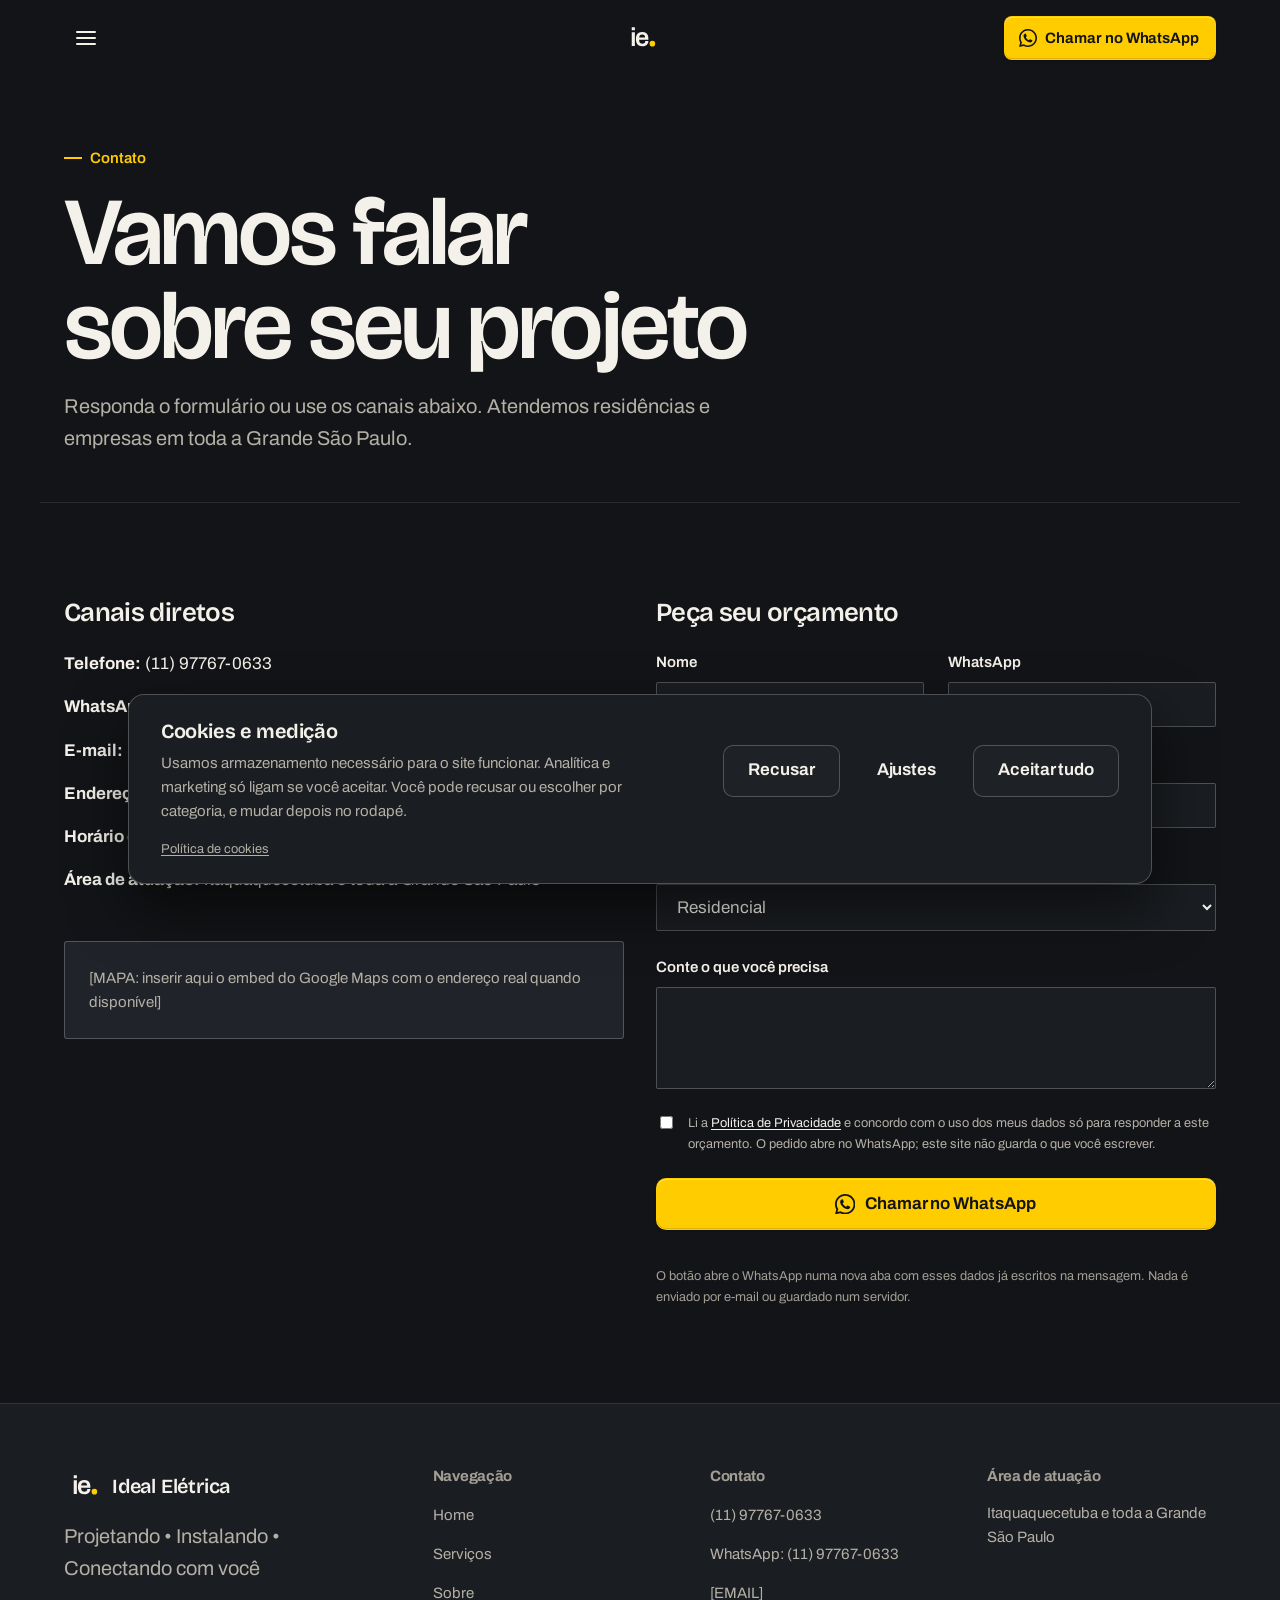
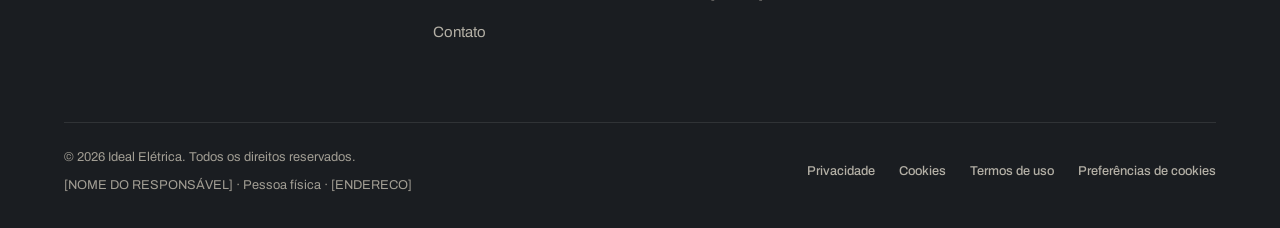
==== commit 98ec3612: "Site: cookies em faixa fina no celular, WhatsApp no topo e flutuante após o hero, mensagem pronta po" ====
--- a/contato.html
+++ b/contato.html
@@ -41,7 +41,7 @@
         <svg class="logo-svg" viewBox="0 0 64 64" aria-hidden="true" focusable="false"><g class="lg lg-L1"><rect class="f-a" x="4" y="4" width="56" height="56" rx="6"/><rect class="f-g" x="14" y="14" width="8" height="36"/><path class="f-g" d="M30 14h20v8H38v6h10v8H38v6h12v8H30z"/></g><g class="lg lg-L2"><path class="s-w" d="M8 56V34a10 10 0 0 1 10-10h38"/><path class="s-a" d="M22 56V44a6 6 0 0 1 6-6h28"/><path class="s-w" d="M36 56V52a2 2 0 0 1 2-2h18"/><path class="s-w" d="M8 10h48"/></g><g class="lg lg-L3"><path class="f-w" d="M17.29 18.08V12.74H22.9V18.08ZM17.29 46V21.8H22.9V46Z M36.28 46.55Q32.41 46.55 29.84 45.2Q27.26 43.84 25.98 41.03Q24.69 38.23 24.69 33.9Q24.69 29.53 25.98 26.75Q27.26 23.97 29.84 22.61Q32.41 21.25 36.28 21.25Q39.78 21.25 42.14 22.56Q44.51 23.87 45.71 26.59Q46.91 29.3 46.91 33.63V35.28H30.44Q30.53 37.54 31.13 39.08Q31.73 40.62 32.99 41.38Q34.26 42.14 36.33 42.14Q37.38 42.14 38.3 41.86Q39.22 41.58 39.91 41.01Q40.6 40.43 40.99 39.56Q41.39 38.69 41.39 37.54H46.91Q46.91 39.84 46.1 41.54Q45.3 43.24 43.85 44.34Q42.4 45.45 40.47 46Q38.53 46.55 36.28 46.55ZM30.53 31.33H41.06Q41.06 29.81 40.72 28.75Q40.37 27.69 39.75 27Q39.13 26.31 38.26 26.01Q37.38 25.71 36.28 25.71Q34.48 25.71 33.27 26.31Q32.05 26.91 31.4 28.15Q30.76 29.39 30.53 31.33Z"/><circle class="f-a" cx="54" cy="42" r="5"/></g><g class="lg lg-L4"><circle class="f-a" cx="14" cy="18" r="8"/><circle class="f-w" cx="50" cy="46" r="8"/><path class="s-w s-round" d="M14 26C14 44 50 20 50 38"/></g></svg>
       </a>
       <div class="header-end">
-        <a href="#" data-site-href="wa" class="btn btn-primary btn-sm nav-cta"><svg class="btn-icon" viewBox="0 0 720 720" fill="currentColor" aria-hidden="true" focusable="false"><path d="M360,0C161.18,0,0,161.18,0,360c0,65.41,17.45,126.75,47.94,179.61L0,720l187.02-44.21c51.34,28.18,110.28,44.21,172.98,44.21,198.82,0,360-161.18,360-360S558.82,0,360,0ZM360,655.52c-60.17,0-116.13-17.98-162.82-48.87l-110.49,28.14,30.99-105.61c-33.53-47.93-53.2-106.26-53.2-169.19,0-163.21,132.31-295.52,295.52-295.52s295.52,132.31,295.52,295.52-132.31,295.52-295.52,295.52Z"/><path d="M444.35,407.52l87.1,41.06c4,1.88,6.56,5.94,6.2,10.34-.94,11.46-5.54,34.43-26.13,55.02-58.12,58.12-162.49-7.64-166.74-10.18-25.67-13.79-50.06-32.24-73.19-55.36-23.12-23.12-41.58-47.52-55.37-73.19-2.55-4.24-68.31-108.61-10.18-166.74,20.59-20.59,43.56-25.19,55.02-26.13,4.41-.36,8.46,2.2,10.34,6.2l41.07,87.1c1.94,4.12,1.09,9.02-2.13,12.24l-30.61,30.61c-6.62,6.62-8.56,16.93-4,25.11,11.17,20.03,26.19,39.32,43.59,57.07,17.75,17.4,37.04,32.43,57.07,43.59,8.18,4.56,18.48,2.62,25.11-4l30.61-30.61c3.22-3.22,8.12-4.08,12.24-2.13Z"/></svg>Chamar no WhatsApp</a>
+        <a href="#" data-site-href="wa" data-wa-msg="Olá! Vim pelo site da Ideal Elétrica e quero um orçamento." class="btn btn-primary btn-sm nav-cta"><svg class="btn-icon" viewBox="0 0 720 720" fill="currentColor" aria-hidden="true" focusable="false"><path d="M360,0C161.18,0,0,161.18,0,360c0,65.41,17.45,126.75,47.94,179.61L0,720l187.02-44.21c51.34,28.18,110.28,44.21,172.98,44.21,198.82,0,360-161.18,360-360S558.82,0,360,0ZM360,655.52c-60.17,0-116.13-17.98-162.82-48.87l-110.49,28.14,30.99-105.61c-33.53-47.93-53.2-106.26-53.2-169.19,0-163.21,132.31-295.52,295.52-295.52s295.52,132.31,295.52,295.52-132.31,295.52-295.52,295.52Z"/><path d="M444.35,407.52l87.1,41.06c4,1.88,6.56,5.94,6.2,10.34-.94,11.46-5.54,34.43-26.13,55.02-58.12,58.12-162.49-7.64-166.74-10.18-25.67-13.79-50.06-32.24-73.19-55.36-23.12-23.12-41.58-47.52-55.37-73.19-2.55-4.24-68.31-108.61-10.18-166.74,20.59-20.59,43.56-25.19,55.02-26.13,4.41-.36,8.46,2.2,10.34,6.2l41.07,87.1c1.94,4.12,1.09,9.02-2.13,12.24l-30.61,30.61c-6.62,6.62-8.56,16.93-4,25.11,11.17,20.03,26.19,39.32,43.59,57.07,17.75,17.4,37.04,32.43,57.07,43.59,8.18,4.56,18.48,2.62,25.11-4l30.61-30.61c3.22-3.22,8.12-4.08,12.24-2.13Z"/></svg><span class="nav-cta__full">Chamar no WhatsApp</span><span class="nav-cta__short">WhatsApp</span></a>
       </div>
     </div>
   </header>
@@ -54,7 +54,7 @@
       <a href="sobre.html">Sobre</a>
       <a href="contato.html" aria-current="page">Contato</a>
     </nav>
-    <a href="#" data-site-href="wa" class="btn btn-primary"><svg class="btn-icon" viewBox="0 0 720 720" fill="currentColor" aria-hidden="true" focusable="false"><path d="M360,0C161.18,0,0,161.18,0,360c0,65.41,17.45,126.75,47.94,179.61L0,720l187.02-44.21c51.34,28.18,110.28,44.21,172.98,44.21,198.82,0,360-161.18,360-360S558.82,0,360,0ZM360,655.52c-60.17,0-116.13-17.98-162.82-48.87l-110.49,28.14,30.99-105.61c-33.53-47.93-53.2-106.26-53.2-169.19,0-163.21,132.31-295.52,295.52-295.52s295.52,132.31,295.52,295.52-132.31,295.52-295.52,295.52Z"/><path d="M444.35,407.52l87.1,41.06c4,1.88,6.56,5.94,6.2,10.34-.94,11.46-5.54,34.43-26.13,55.02-58.12,58.12-162.49-7.64-166.74-10.18-25.67-13.79-50.06-32.24-73.19-55.36-23.12-23.12-41.58-47.52-55.37-73.19-2.55-4.24-68.31-108.61-10.18-166.74,20.59-20.59,43.56-25.19,55.02-26.13,4.41-.36,8.46,2.2,10.34,6.2l41.07,87.1c1.94,4.12,1.09,9.02-2.13,12.24l-30.61,30.61c-6.62,6.62-8.56,16.93-4,25.11,11.17,20.03,26.19,39.32,43.59,57.07,17.75,17.4,37.04,32.43,57.07,43.59,8.18,4.56,18.48,2.62,25.11-4l30.61-30.61c3.22-3.22,8.12-4.08,12.24-2.13Z"/></svg>Chamar no WhatsApp</a>
+    <a href="#" data-site-href="wa" data-wa-msg="Olá! Vim pelo site da Ideal Elétrica e quero falar sobre um serviço." class="btn btn-primary"><svg class="btn-icon" viewBox="0 0 720 720" fill="currentColor" aria-hidden="true" focusable="false"><path d="M360,0C161.18,0,0,161.18,0,360c0,65.41,17.45,126.75,47.94,179.61L0,720l187.02-44.21c51.34,28.18,110.28,44.21,172.98,44.21,198.82,0,360-161.18,360-360S558.82,0,360,0ZM360,655.52c-60.17,0-116.13-17.98-162.82-48.87l-110.49,28.14,30.99-105.61c-33.53-47.93-53.2-106.26-53.2-169.19,0-163.21,132.31-295.52,295.52-295.52s295.52,132.31,295.52,295.52-132.31,295.52-295.52,295.52Z"/><path d="M444.35,407.52l87.1,41.06c4,1.88,6.56,5.94,6.2,10.34-.94,11.46-5.54,34.43-26.13,55.02-58.12,58.12-162.49-7.64-166.74-10.18-25.67-13.79-50.06-32.24-73.19-55.36-23.12-23.12-41.58-47.52-55.37-73.19-2.55-4.24-68.31-108.61-10.18-166.74,20.59-20.59,43.56-25.19,55.02-26.13,4.41-.36,8.46,2.2,10.34,6.2l41.07,87.1c1.94,4.12,1.09,9.02-2.13,12.24l-30.61,30.61c-6.62,6.62-8.56,16.93-4,25.11,11.17,20.03,26.19,39.32,43.59,57.07,17.75,17.4,37.04,32.43,57.07,43.59,8.18,4.56,18.48,2.62,25.11-4l30.61-30.61c3.22-3.22,8.12-4.08,12.24-2.13Z"/></svg>Chamar no WhatsApp</a>
   </div>
 
   <main id="conteudo">
@@ -71,7 +71,7 @@
 
           <ul style="display: flex; flex-direction: column; gap: var(--space-4); margin-bottom: var(--space-7);">
             <li><strong>Telefone:</strong> <a data-site-href="phone" href="#"><span data-site="phone">[TELEFONE]</span></a></li>
-            <li><strong>WhatsApp:</strong> <a data-site-href="wa" href="#"><span data-site="whatsappDisplay">[WHATSAPP]</span></a></li>
+            <li><strong>WhatsApp:</strong> <a data-site-href="wa" data-wa-msg="Olá! Vim pela página de contato da Ideal Elétrica." href="#"><span data-site="whatsappDisplay">[WHATSAPP]</span></a></li>
             <li><strong>E-mail:</strong> <a data-site-href="email" href="#"><span data-site="email">[EMAIL]</span></a></li>
             <li><strong>Endereço:</strong> <span data-site="address">[ENDERECO]</span></li>
             <li><strong>Horário de atendimento:</strong> [HORARIO DE ATENDIMENTO]</li>
@@ -156,7 +156,7 @@
           <h3>Contato</h3>
           <ul>
             <li><a data-site-href="phone" href="#"><span data-site="phone">[TELEFONE]</span></a></li>
-            <li><a data-site-href="wa" href="#">WhatsApp: <span data-site="whatsappDisplay">[WHATSAPP]</span></a></li>
+            <li><a data-site-href="wa" data-wa-msg="Olá! Vim pelo site da Ideal Elétrica." href="#">WhatsApp: <span data-site="whatsappDisplay">[WHATSAPP]</span></a></li>
             <li><a data-site-href="email" href="#"><span data-site="email">[EMAIL]</span></a></li>
           </ul>
         </div>
@@ -180,7 +180,7 @@
     </div>
   </footer>
 
-  <a href="#" data-site-href="wa" class="wa-float" aria-label="Chamar no WhatsApp">
+  <a href="#" data-site-href="wa" data-wa-msg="Olá! Vim pelo site da Ideal Elétrica e tenho uma dúvida." class="wa-float" aria-label="Chamar no WhatsApp">
     <svg viewBox="0 0 720 720" fill="currentColor" aria-hidden="true"><path d="M360,0C161.18,0,0,161.18,0,360c0,65.41,17.45,126.75,47.94,179.61L0,720l187.02-44.21c51.34,28.18,110.28,44.21,172.98,44.21,198.82,0,360-161.18,360-360S558.82,0,360,0ZM360,655.52c-60.17,0-116.13-17.98-162.82-48.87l-110.49,28.14,30.99-105.61c-33.53-47.93-53.2-106.26-53.2-169.19,0-163.21,132.31-295.52,295.52-295.52s295.52,132.31,295.52,295.52-132.31,295.52-295.52,295.52Z"/><path d="M444.35,407.52l87.1,41.06c4,1.88,6.56,5.94,6.2,10.34-.94,11.46-5.54,34.43-26.13,55.02-58.12,58.12-162.49-7.64-166.74-10.18-25.67-13.79-50.06-32.24-73.19-55.36-23.12-23.12-41.58-47.52-55.37-73.19-2.55-4.24-68.31-108.61-10.18-166.74,20.59-20.59,43.56-25.19,55.02-26.13,4.41-.36,8.46,2.2,10.34,6.2l41.07,87.1c1.94,4.12,1.09,9.02-2.13,12.24l-30.61,30.61c-6.62,6.62-8.56,16.93-4,25.11,11.17,20.03,26.19,39.32,43.59,57.07,17.75,17.4,37.04,32.43,57.07,43.59,8.18,4.56,18.48,2.62,25.11-4l30.61-30.61c3.22-3.22,8.12-4.08,12.24-2.13Z"/></svg>
   </a>
 
--- a/assets/css/style.css
+++ b/assets/css/style.css
@@ -12,6 +12,25 @@
    (data-logo="L1".."L4" e data-paleta="P1".."P4"). Sem JavaScript.
    Os blocos de cada opção estão no fim deste arquivo (seção 4).
    ============================================================ */
+
+/* Títulos: Bricolage Grotesque 600 (decidido 12/11/2026), self-hosted, SIL OFL, baixada do Google Fonts em 12/11/2026. */
+@font-face {
+  font-family: "Bricolage Grotesque";
+  font-style: normal;
+  font-weight: 400 700;
+  font-display: swap;
+  src: url("../fonts/bricolage-grotesque-latin-ext.woff2") format("woff2");
+  unicode-range: U+0100-02BA, U+02BD-02C5, U+02C7-02CC, U+02CE-02D7, U+02DD-02FF, U+0304, U+0308, U+0329, U+1D00-1DBF, U+1E00-1E9F, U+1EF2-1EFF, U+2020, U+20A0-20AB, U+20AD-20C4, U+2113, U+2C60-2C7F, U+A720-A7FF;
+}
+
+@font-face {
+  font-family: "Bricolage Grotesque";
+  font-style: normal;
+  font-weight: 400 700;
+  font-display: swap;
+  src: url("../fonts/bricolage-grotesque-latin.woff2") format("woff2");
+  unicode-range: U+0000-00FF, U+0131, U+0152-0153, U+02BB-02BC, U+02C6, U+02DA, U+02DC, U+0304, U+0308, U+0329, U+2000-206F, U+20AC, U+2122, U+2191, U+2193, U+2212, U+2215, U+FEFF, U+FFFD;
+}
 
 /* Archivo Variable (Google Fonts, SIL OFL), mesmos arquivos que a Konk usa.
    Um eixo de peso (100–900) e de largura (62–125%) serve título e corpo. */
@@ -131,7 +150,7 @@
   --color-danger: #ff8a73;
 
   /* ---- Tipografia ---- */
-  --font-display: "Archivo", "Arial Narrow", sans-serif;
+  --font-display: "Bricolage Grotesque", "Archivo", system-ui, sans-serif;
   --font-body: "Archivo", system-ui, -apple-system, "Segoe UI", sans-serif;
 
 /* Pares da votação. F1 = o padrão (Archivo), já definido acima. */
@@ -168,6 +187,17 @@
   --fs-xl: clamp(1.75rem, 1.5rem + 1vw, 2.25rem);
   --fs-2xl: clamp(2.1rem, 1.8rem + 1.5vw, 3rem);
   --fs-3xl: clamp(2.5rem, 2rem + 2.2vw, 4rem);
+
+  /* Escala de títulos do design system (design-system-claude/tokens/typography.css) */
+  --fs-display: clamp(3.25rem, 1rem + 9vw, 8.5rem);
+  --fs-h1: clamp(2.75rem, 1.2rem + 6.2vw, 6rem);
+  --fs-h2: clamp(2rem, 1.2rem + 3vw, 3.5rem);
+  --fs-h3: clamp(1.5rem, 1.2rem + 1.2vw, 2.125rem);
+  --fs-h4: clamp(1.25rem, 1.15rem + 0.4vw, 1.375rem);
+  --lh-h1: 0.98;
+  --lh-h2: 1.04;
+  --lh-h3: 1.12;
+  --lh-h4: 1.25;
 
   --lh-tight: 1.1;
   --lh-snug: 1.3;
@@ -210,7 +240,7 @@
   --t-slow: 420ms var(--ease-out);
 
   /* ---- Layout ---- */
-  --container-max: 1180px;
+  --container-max: 1200px;
   --container-pad: var(--space-5);
   --header-h: 76px;
 
@@ -293,8 +323,7 @@
 h3,
 h4 {
   font-family: var(--font-display);
-  font-weight: 800;
-  font-variation-settings: "wdth" 112;
+  font-weight: 600;
   line-height: var(--lh-tight);
   letter-spacing: -0.025em;
   text-wrap: balance;
@@ -310,16 +339,22 @@
 }
 
 h1 {
-  font-size: var(--fs-3xl);
+  font-size: var(--fs-h1);
+  line-height: var(--lh-h1);
+  letter-spacing: -0.03em;
 }
 h2 {
-  font-size: var(--fs-2xl);
+  font-size: var(--fs-h2);
+  line-height: var(--lh-h2);
 }
 h3 {
-  font-size: var(--fs-xl);
+  font-size: var(--fs-h3);
+  line-height: var(--lh-h3);
+  letter-spacing: -0.02em;
 }
 h4 {
-  font-size: var(--fs-md);
+  font-size: var(--fs-h4);
+  line-height: var(--lh-h4);
 }
 
 button,
@@ -691,7 +726,7 @@
   gap: var(--space-3);
   grid-column: 2;
   font-family: var(--font-display);
-  font-weight: 800;
+  font-weight: 600;
   font-size: var(--fs-md);
   letter-spacing: var(--ls-tight);
 }
@@ -710,8 +745,21 @@
   justify-content: flex-end;
 }
 
+/* WhatsApp sempre visível no cabeçalho, também no celular (rótulo curto até 639 px). */
 .nav-cta {
+  display: inline-flex;
+  min-height: 44px;
+}
+.nav-cta__full {
   display: none;
+}
+@media (min-width: 640px) {
+  .nav-cta__full {
+    display: inline;
+  }
+  .nav-cta__short {
+    display: none;
+  }
 }
 
 .nav-toggle {
@@ -796,7 +844,7 @@
 
 .mobile-menu-links a {
   font-family: var(--font-display);
-  font-weight: 700;
+  font-weight: 600;
   font-size: var(--fs-2xl);
   border-bottom: 1px solid rgba(244, 241, 234, 0.12);
   padding-block: var(--space-3);
@@ -883,12 +931,12 @@
 }
 
 .hero-content {
-  max-width: 620px;
+  max-width: 960px;
   color: var(--color-white);
 }
 
 .hero-title {
-  font-size: var(--fs-3xl);
+  font-size: var(--fs-h1);
   color: var(--color-white);
 }
 
@@ -1049,7 +1097,7 @@
 
 .cta-band h2 {
   color: var(--color-white);
-  font-size: var(--fs-xl);
+  font-size: var(--fs-h3);
   max-width: 520px;
 }
 
@@ -1104,7 +1152,7 @@
   gap: var(--space-4);
   padding-block: var(--space-5);
   font-family: var(--font-display);
-  font-weight: 700;
+  font-weight: 600;
   font-size: var(--fs-md);
   cursor: pointer;
   list-style: none;
@@ -1314,10 +1362,25 @@
   align-items: center;
   justify-content: center;
   box-shadow: var(--shadow-lg);
-  transition: transform var(--t-fast);
+  /* Só aparece depois do hero (main.js põe .is-in); no topo o botão do cabeçalho já cumpre o papel. */
+  opacity: 0;
+  visibility: hidden;
+  transform: translateY(10px);
+  transition: opacity var(--t-base), transform var(--t-base), visibility 0s linear var(--t-base);
+}
+.wa-float.is-in {
+  opacity: 1;
+  visibility: visible;
+  transform: none;
+  transition-delay: 0s;
+}
+@media (prefers-reduced-motion: reduce) {
+  .wa-float {
+    transition: none;
+  }
 }
 @media (hover: hover) and (pointer: fine) {
-  .wa-float:hover {
+  .wa-float.is-in:hover {
     transform: translateY(-2px) scale(1.04);
   }
 }
@@ -1421,8 +1484,7 @@
 .trabalho-num {
   display: block;
   font-family: var(--font-display);
-  font-weight: 800;
-  font-variation-settings: "wdth" 112;
+  font-weight: 600;
   font-variant-numeric: tabular-nums;
   color: var(--color-accent);
   font-size: var(--fs-sm);
@@ -1430,7 +1492,7 @@
   margin-bottom: var(--space-2);
 }
 .trabalho-item h3 {
-  font-size: var(--fs-lg);
+  font-size: var(--fs-h4);
   margin-bottom: var(--space-2);
 }
 .trabalho-item p {
@@ -1487,7 +1549,7 @@
 }
 .area-name {
   font-family: var(--font-display);
-  font-weight: 700;
+  font-weight: 600;
   font-size: var(--fs-md);
 }
 @media (max-width: 599px) {
@@ -1837,31 +1899,102 @@
   color: var(--color-text);
 }
 
+/* Texto curto no celular, completo a partir de 640 px. */
+.cmp__s {
+  display: none;
+}
+
+/* Celular: faixa fina embaixo, para não tapar o título nem o botão de WhatsApp.
+   Recusar e Aceitar lado a lado, com o mesmo peso; Ajustes e Política na linha de baixo. */
 @media (max-width: 639px) {
   .cmp {
-    left: var(--space-3);
-    right: var(--space-3);
-    bottom: var(--space-3);
-    padding: var(--space-4);
+    left: var(--space-2);
+    right: var(--space-2);
+    bottom: max(var(--space-2), env(safe-area-inset-bottom));
+    padding: var(--space-3) var(--space-4);
     border-radius: 14px;
     max-height: calc(100dvh - 1.25rem);
     overflow: auto;
-  }
-  .cmp:has(.cmp__set:not([hidden])) .cmp__d {
+    grid-template-columns: 1fr 1fr;
+    column-gap: var(--space-3);
+    row-gap: 0;
+  }
+  .cmp__s {
+    display: inline;
+  }
+  .cmp__long,
+  .cmp__t {
     display: none;
   }
+  .cmp:has(.cmp__set:not([hidden])) .cmp__long {
+    display: inline;
+  }
+  .cmp:has(.cmp__set:not([hidden])) .cmp__s {
+    display: none;
+  }
+  .cmp__copy {
+    grid-column: 1 / -1;
+    grid-row: 1;
+  }
+  .cmp__d {
+    font-size: var(--fs-sm);
+    line-height: 1.4;
+  }
+  .cmp__set {
+    grid-row: 2;
+    margin-top: var(--space-3);
+  }
   .cmp__b {
-    flex-direction: column;
-    align-items: stretch;
-  }
-  .cmp__b .btn-outline {
+    display: contents;
+  }
+  .cmp__b .btn {
+    grid-row: 3;
     width: 100%;
     justify-content: center;
-  }
-  .cmp__b .btn-ghost {
+    min-height: 44px;
+    margin-top: var(--space-3);
+  }
+  .cmp__b .btn[data-cmp="no"] {
+    grid-column: 1;
+  }
+  .cmp__b .btn[data-cmp="yes"] {
+    grid-column: 2;
+  }
+  .cmp__b .btn[data-cmp="set"] {
+    grid-row: 4;
+    grid-column: 1;
     width: auto;
+    justify-self: start;
+    min-height: 36px;
+    margin-top: var(--space-1);
+    padding-inline: 0;
+    font-size: var(--fs-xs);
+    text-decoration: underline;
+    text-underline-offset: 0.18em;
+  }
+  .cmp__l {
+    grid-row: 4;
+    grid-column: 2;
+    justify-self: end;
     align-self: center;
-    justify-content: center;
+    margin-top: var(--space-1);
+  }
+  /* Com os Ajustes abertos, «Salvar escolhas» volta a ser botão de largura total. */
+  .cmp:has(.cmp__set:not([hidden])) .cmp__b .btn[data-cmp="set"] {
+    grid-column: 1 / -1;
+    grid-row: 5;
+    width: 100%;
+    justify-self: stretch;
+    min-height: 44px;
+    padding-inline: var(--space-5);
+    text-decoration: none;
+    font-size: inherit;
+    margin-top: var(--space-3);
+  }
+  .cmp:has(.cmp__set:not([hidden])) .cmp__l {
+    grid-row: 6;
+    grid-column: 1 / -1;
+    justify-self: center;
   }
 }
 
@@ -2000,3 +2133,28 @@
     box-sizing: border-box;
   }
 }
+
+/* ---- FAQ curto da home (reusa .faq-item) ---- */
+.faq-home__list {
+  max-width: 760px;
+  margin-inline: auto;
+}
+.faq-ask {
+  display: inline-flex;
+  align-items: center;
+  gap: var(--space-2);
+  min-height: 44px;
+  margin-bottom: var(--space-4);
+  font-weight: 600;
+  color: var(--color-text);
+  text-decoration: underline;
+  text-decoration-thickness: 1px;
+  text-underline-offset: 0.22em;
+}
+.faq-ask:hover {
+  text-decoration-thickness: 2px;
+}
+.faq-ask:focus-visible {
+  outline: 2px solid var(--color-text);
+  outline-offset: 2px;
+}
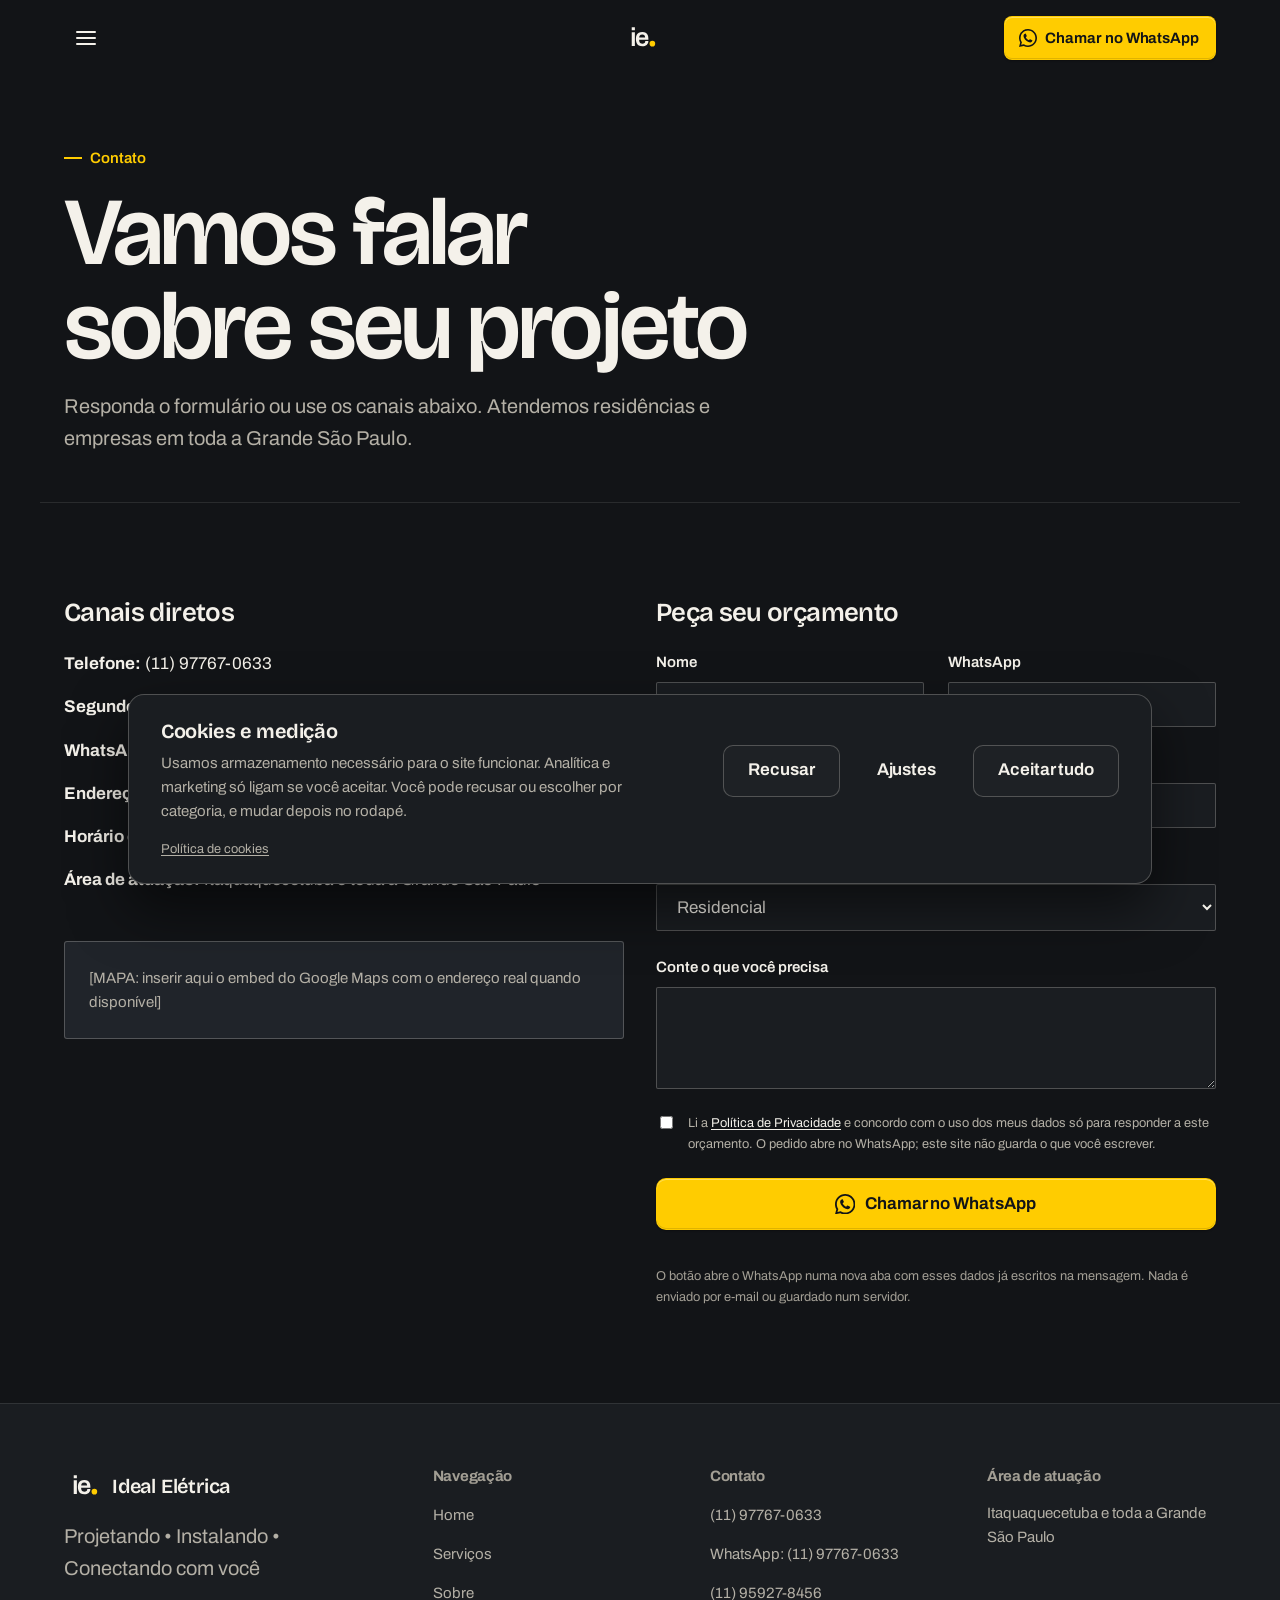
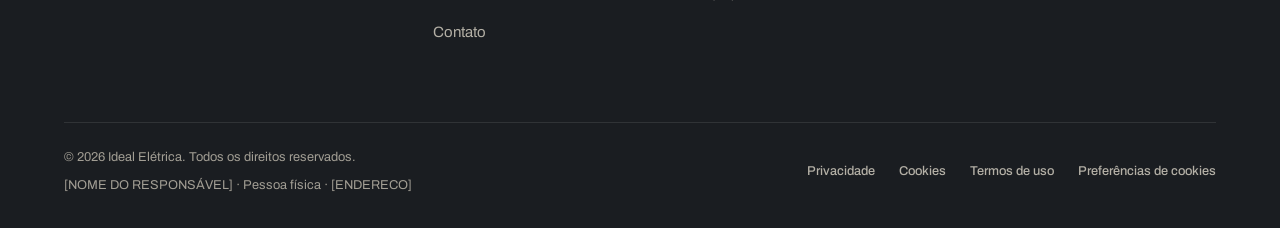
==== commit 3a7e4224: "Hero nova, segundo contato (11) 95927-8456 e e-mail removido Co-Authored-By: Claude Sonnet 5.5 <nore" ====
--- a/contato.html
+++ b/contato.html
@@ -71,8 +71,8 @@
 
           <ul style="display: flex; flex-direction: column; gap: var(--space-4); margin-bottom: var(--space-7);">
             <li><strong>Telefone:</strong> <a data-site-href="phone" href="#"><span data-site="phone">[TELEFONE]</span></a></li>
+            <li><strong>Segundo contato:</strong> <a data-site-href="phone2" href="#"><span data-site="phone2">[TELEFONE 2]</span></a></li>
             <li><strong>WhatsApp:</strong> <a data-site-href="wa" data-wa-msg="Olá! Vim pela página de contato da Ideal Elétrica." href="#"><span data-site="whatsappDisplay">[WHATSAPP]</span></a></li>
-            <li><strong>E-mail:</strong> <a data-site-href="email" href="#"><span data-site="email">[EMAIL]</span></a></li>
             <li><strong>Endereço:</strong> <span data-site="address">[ENDERECO]</span></li>
             <li><strong>Horário de atendimento:</strong> [HORARIO DE ATENDIMENTO]</li>
             <li><strong>Área de atuação:</strong> <span data-site="serviceArea">Itaquaquecetuba e toda a Grande São Paulo</span></li>
@@ -157,7 +157,7 @@
           <ul>
             <li><a data-site-href="phone" href="#"><span data-site="phone">[TELEFONE]</span></a></li>
             <li><a data-site-href="wa" data-wa-msg="Olá! Vim pelo site da Ideal Elétrica." href="#">WhatsApp: <span data-site="whatsappDisplay">[WHATSAPP]</span></a></li>
-            <li><a data-site-href="email" href="#"><span data-site="email">[EMAIL]</span></a></li>
+            <li><a data-site-href="phone2" href="#"><span data-site="phone2">[TELEFONE 2]</span></a></li>
           </ul>
         </div>
         <div>
